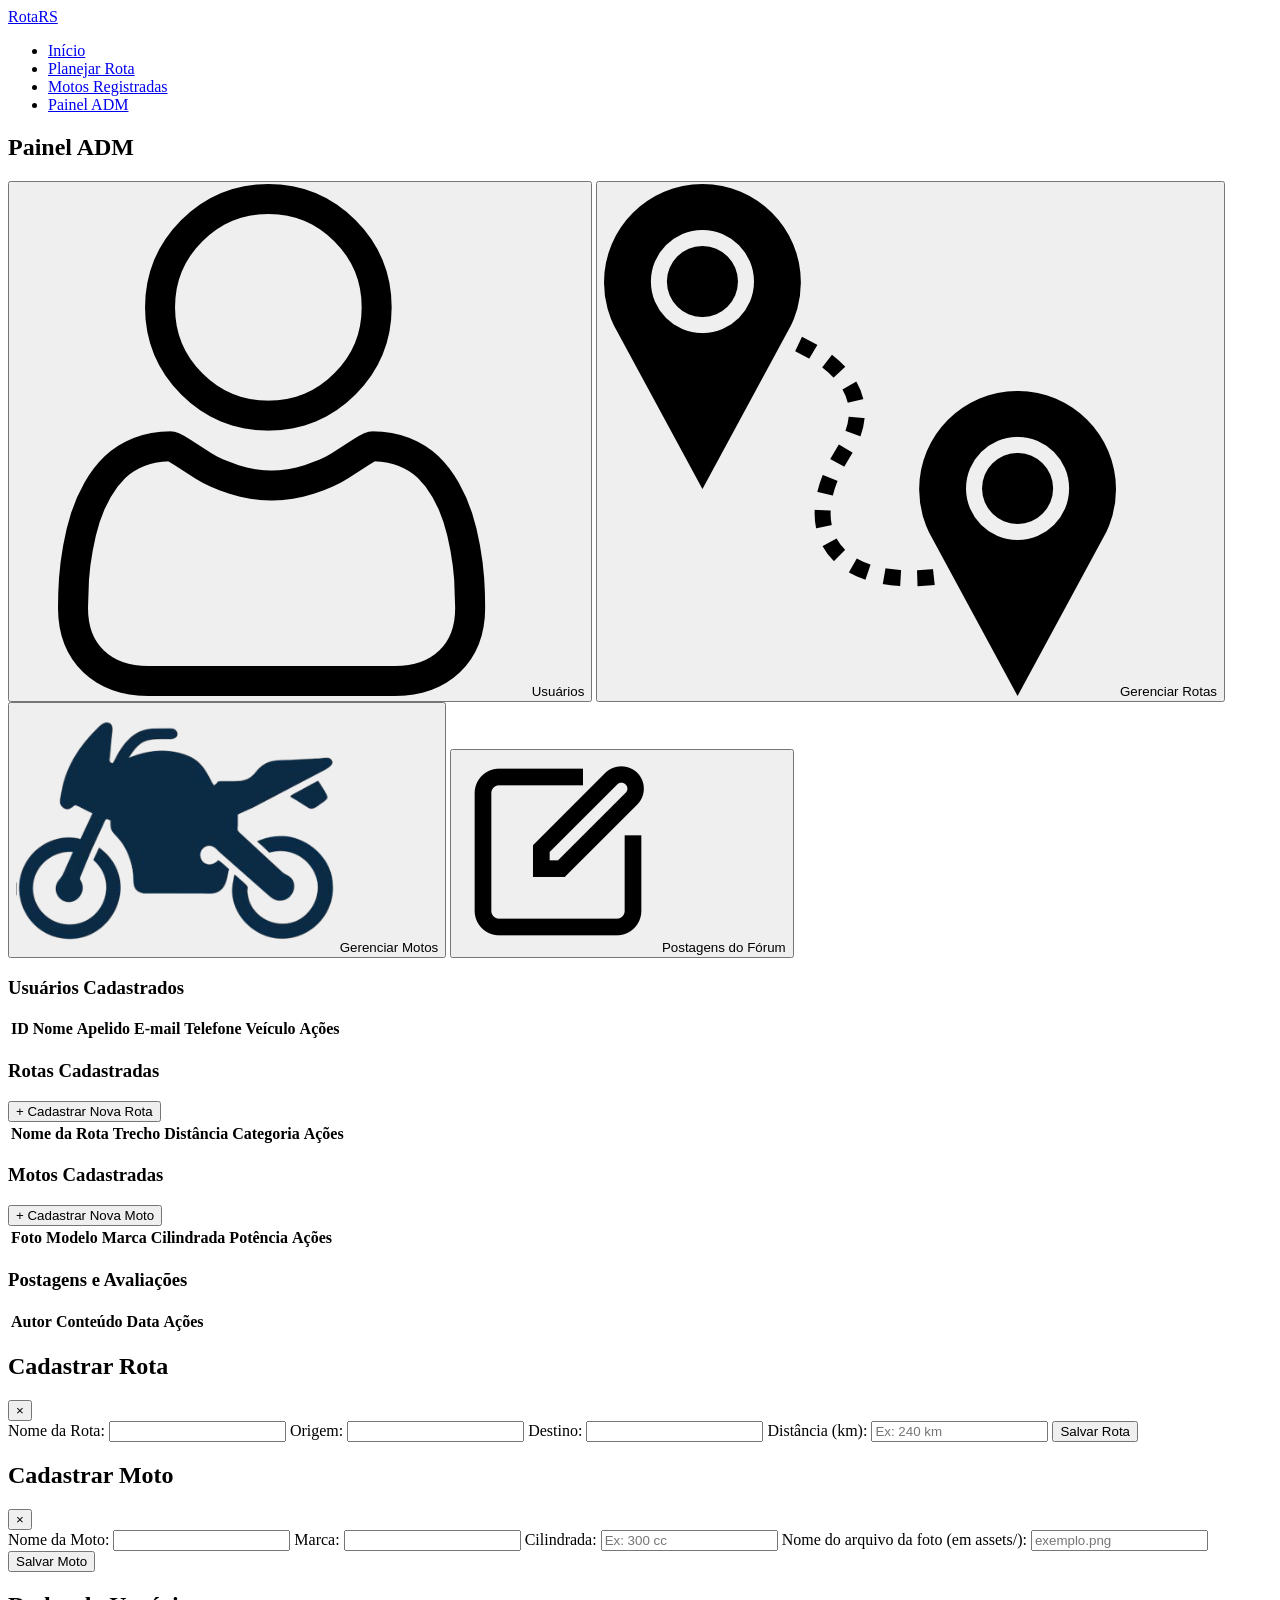
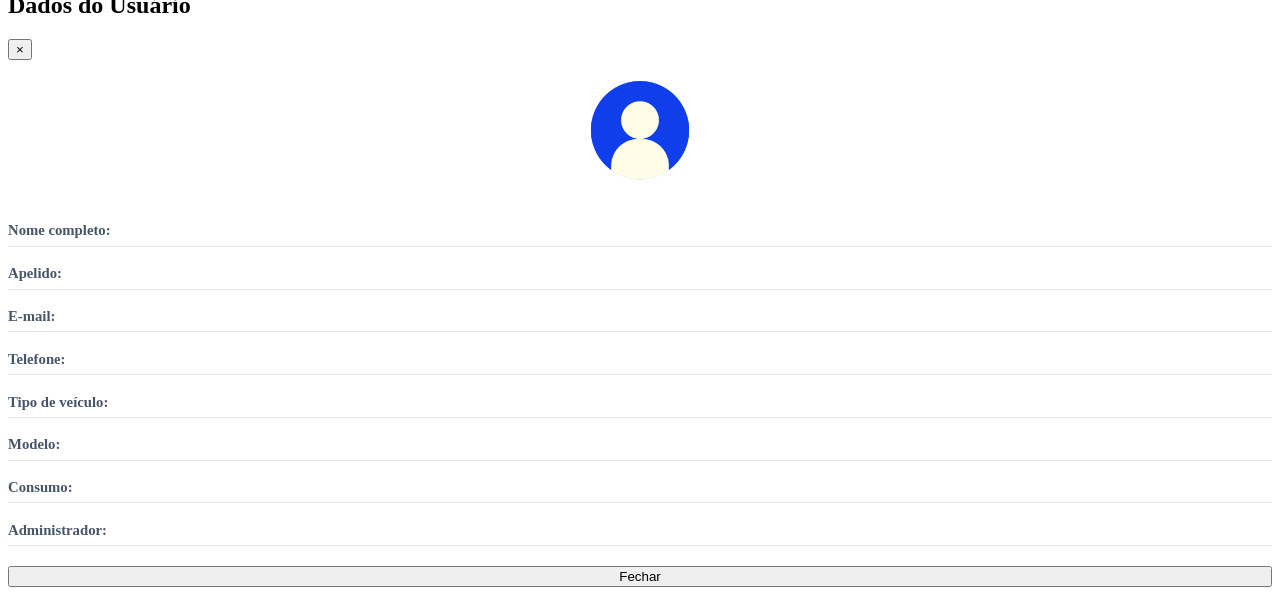
==== admin.html @ 50bcf5f7 "feat: versão final completa da plataforma RotaRS" ====
﻿<!DOCTYPE html>
<html lang="pt-BR">
<head>
  <meta charset="UTF-8">
  <meta name="viewport" content="width=device-width, initial-scale=1.0">
  <title>Painel Administrativo - RotaRS</title>
    <!-- Fonte Google (Poppins & Inter) -->
  <link rel="preconnect" href="https://fonts.googleapis.com">
  <link rel="preconnect" href="https://fonts.gstatic.com" crossorigin>
  <link href="https://fonts.googleapis.com/css2?family=Inter:wght@400;500;600&family=Poppins:wght@600;700&display=swap" rel="stylesheet">
  <link rel="stylesheet" href="css/style.css">
</head>
<body class="bg-dark">

  <!-- Header Padronizado -->
  <header class="main-header">
    <div class="header-container">
      <a href="index.html" class="logo">
        <span class="logo-bold">Rota</span><span class="logo-accent">RS</span>
      </a>
      <nav class="nav-menu">
        <ul>
          <li><a href="index.html">Início</a></li>
          <li><a href="planejamento.html">Planejar Rota</a></li>
          <li><a href="motos.html">Motos Registradas</a></li>
          <li><a href="admin.html" class="active">Painel ADM</a></li>
        </ul>
      </nav>
      <div id="user-nav-container"></div>
    </div>
  </header>

  <!-- Conteúdo do Painel -->
  <main class="admin-container">
    <aside class="admin-sidebar">
      <h2>Painel ADM</h2>
      <nav class="admin-menu">
        <button class="admin-tab active" data-tab="usuarios"><img src="assets/usaricon.png" class="ui-icon" alt="" aria-hidden="true"> Usuários</button>
        <button class="admin-tab" data-tab="rotas"><img src="assets/rotaicon.png" class="ui-icon" alt="" aria-hidden="true"> Gerenciar Rotas</button>
        <button class="admin-tab" data-tab="motos"><img src="assets/motoicon.png" class="ui-icon" alt="" aria-hidden="true"> Gerenciar Motos</button>
        <button class="admin-tab" data-tab="postagens"><img src="assets/posticon.png" class="ui-icon" alt="" aria-hidden="true"> Postagens do Fórum</button>
      </nav>
    </aside>

    <section class="admin-content">
      
      <!-- ABA 1: USUÁRIOS -->
      <div id="tab-usuarios" class="tab-content active">
        <div class="tab-header">
          <h3>Usuários Cadastrados</h3>
        </div>
        <table class="admin-table">
          <thead>
            <tr>
              <th>ID</th>
              <th>Nome</th>
              <th>Apelido</th>
              <th>E-mail</th>
              <th>Telefone</th>
              <th>Veículo</th>
              <th>Ações</th>
            </tr>
          </thead>
          <tbody id="list-usuarios"></tbody>
        </table>
      </div>

      <!-- ABA 2: ROTAS -->
      <div id="tab-rotas" class="tab-content">
        <div class="tab-header">
          <h3>Rotas Cadastradas</h3>
          <button class="btn-primary" onclick="abrirModalRota()">+ Cadastrar Nova Rota</button>
        </div>
        <table class="admin-table">
          <thead>
            <tr>
              <th>Nome da Rota</th>
              <th>Trecho</th>
              <th>Distância</th>
              <th>Categoria</th>
              <th>Ações</th>
            </tr>
          </thead>
          <tbody id="list-rotas"></tbody>
        </table>
      </div>

      <!-- ABA 3: MOTOS -->
      <div id="tab-motos" class="tab-content">
        <div class="tab-header">
          <h3>Motos Cadastradas</h3>
          <button class="btn-primary" onclick="abrirModalMoto()">+ Cadastrar Nova Moto</button>
        </div>
        <table class="admin-table">
          <thead>
            <tr>
              <th>Foto</th>
              <th>Modelo</th>
              <th>Marca</th>
              <th>Cilindrada</th>
              <th>Potência</th>
              <th>Ações</th>
            </tr>
          </thead>
          <tbody id="list-motos"></tbody>
        </table>
      </div>

      <!-- ABA 4: POSTAGENS DE USUÁRIOS -->
      <div id="tab-postagens" class="tab-content">
        <div class="tab-header">
          <h3>Postagens e Avaliações</h3>
        </div>
        <table class="admin-table">
          <thead>
            <tr>
              <th>Autor</th>
              <th>Conteúdo</th>
              <th>Data</th>
              <th>Ações</th>
            </tr>
          </thead>
          <tbody id="list-postagens"></tbody>
        </table>
      </div>

    </section>
  </main>

  <!-- MODAL: FORMULÁRIO DE ROTA (CRIAR / EDITAR) -->
  <div id="modal-rota" class="modal-backdrop hidden">
    <div class="modal-dialog">
      <div class="modal-header">
        <h2 id="modal-rota-titulo">Cadastrar Rota</h2>
        <button class="close-btn" onclick="fecharModais()">×</button>
      </div>
      <form id="form-rota" class="admin-form">
        <input type="hidden" id="rota-id">
        <label for="rota-nome">Nome da Rota:</label>
        <input type="text" id="rota-nome" required>

        <label for="rota-origem">Origem:</label>
        <input type="text" id="rota-origem" required>

        <label for="rota-destino">Destino:</label>
        <input type="text" id="rota-destino" required>

        <label for="rota-distancia">Distância (km):</label>
        <input type="text" id="rota-distancia" placeholder="Ex: 240 km" required>

        <button type="submit" class="btn-primary">Salvar Rota</button>
      </form>
    </div>
  </div>

  <!-- MODAL: FORMULÁRIO DE MOTO -->
  <div id="modal-moto" class="modal-backdrop hidden">
    <div class="modal-dialog">
      <div class="modal-header">
        <h2>Cadastrar Moto</h2>
        <button class="close-btn" onclick="fecharModais()">×</button>
      </div>
      <form id="form-moto" class="admin-form">
        <label for="moto-nome">Nome da Moto:</label>
        <input type="text" id="moto-nome" required>

        <label for="moto-marca">Marca:</label>
        <input type="text" id="moto-marca" required>

        <label for="moto-cilindrada">Cilindrada:</label>
        <input type="text" id="moto-cilindrada" placeholder="Ex: 300 cc" required>

        <label for="moto-imagem">Nome do arquivo da foto (em assets/):</label>
        <input type="text" id="moto-imagem" placeholder="exemplo.png" required>

        <button type="submit" class="btn-primary">Salvar Moto</button>
      </form>
    </div>
  </div>

  <!-- MODAL: DETALHES DO USUÁRIO -->
  <div id="modal-usuario-detalhe" class="modal-backdrop hidden">
    <div class="modal-dialog">
      <div class="modal-header">
        <h2>Dados do Usuário</h2>
        <button class="close-btn" onclick="fecharModais()">×</button>
      </div>
      <div class="admin-form" style="display:grid; gap: 0.75rem;">
        <div style="text-align:center;">
          <img id="detalhe-foto" src="assets/login-icon.png" alt="Foto do veículo"
            style="max-height: 140px; border-radius: 8px; object-fit: cover; margin: 0 auto;">
        </div>
        <div class="detalhe-linha"><span class="detalhe-label">Nome completo:</span> <span id="detalhe-nome"></span></div>
        <div class="detalhe-linha"><span class="detalhe-label">Apelido:</span> <span id="detalhe-nickname"></span></div>
        <div class="detalhe-linha"><span class="detalhe-label">E-mail:</span> <span id="detalhe-email"></span></div>
        <div class="detalhe-linha"><span class="detalhe-label">Telefone:</span> <span id="detalhe-telefone"></span></div>
        <div class="detalhe-linha"><span class="detalhe-label">Tipo de veículo:</span> <span id="detalhe-veiculo"></span></div>
        <div class="detalhe-linha"><span class="detalhe-label">Modelo:</span> <span id="detalhe-modelo"></span></div>
        <div class="detalhe-linha"><span class="detalhe-label">Consumo:</span> <span id="detalhe-consumo"></span></div>
        <div class="detalhe-linha"><span class="detalhe-label">Administrador:</span> <span id="detalhe-admin"></span></div>
        <button class="btn-primary" onclick="fecharModais()" style="margin-top:0.5rem;">Fechar</button>
      </div>
    </div>
  </div>

  <style>
    .btn-info {
      background: #3b82f6;
      color: #fff;
      border: none;
      padding: 0.3rem 0.75rem;
      border-radius: 6px;
      cursor: pointer;
      font-size: 0.82rem;
      margin-right: 4px;
    }
    .btn-info:hover { background: #2563eb; }
    .detalhe-linha {
      display: flex;
      gap: 0.5rem;
      padding: 0.4rem 0;
      border-bottom: 1px solid #e2e8f0;
      font-size: 0.92rem;
    }
    .detalhe-label {
      font-weight: 600;
      color: #475569;
      min-width: 140px;
    }
  </style>

  <script src="js/auth-nav.js"></script>
  <script src="js/rotas-data.js"></script>
  <script src="js/motos-data.js"></script>
  <script src="js/admin.js"></script>
</body>
</html>
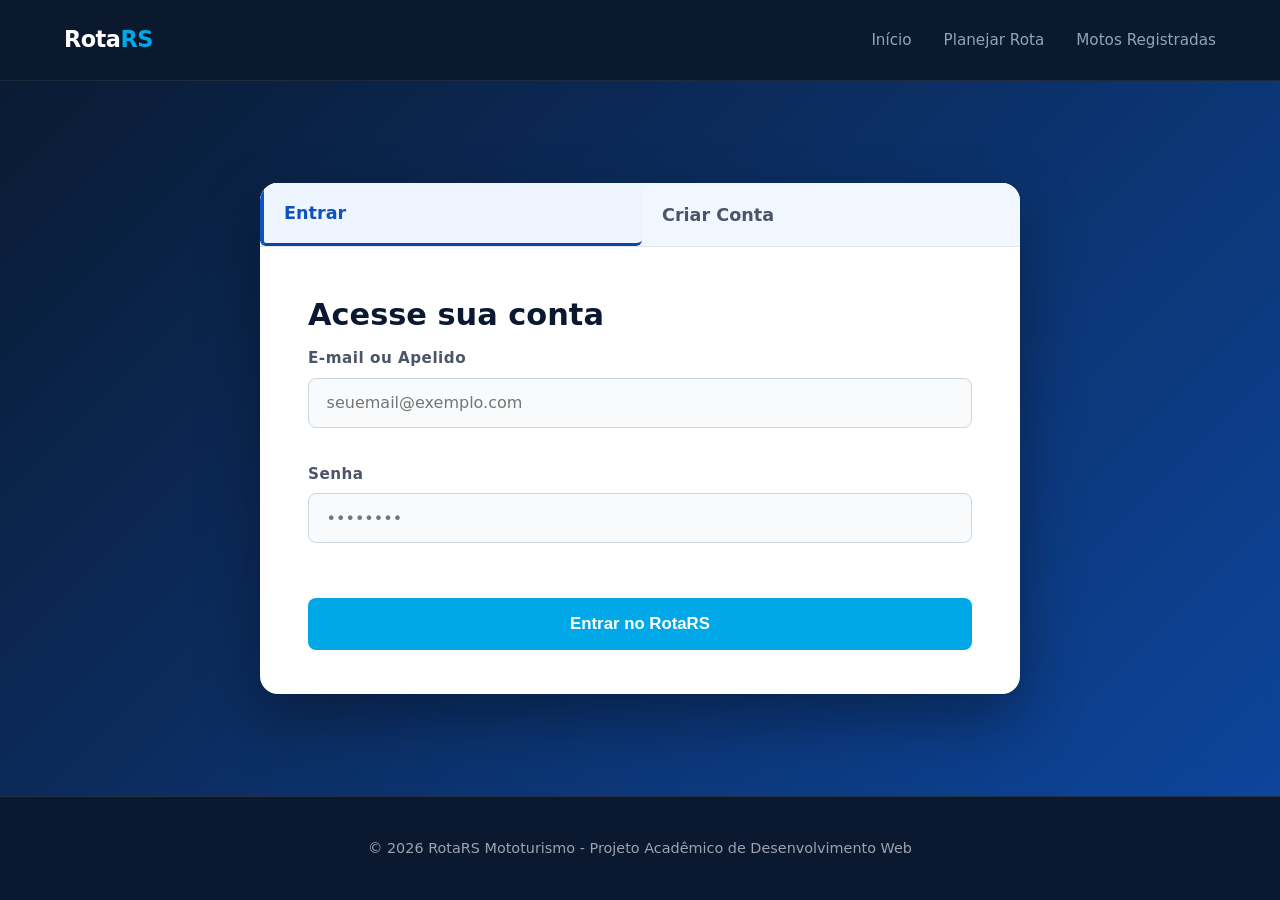
==== commit 5e3cb712: "feat: atualizacoes de layout, responsividade mobile e melhorias gerais # Conflicts: #	README.md #	js" ====
--- a/admin.html
+++ b/admin.html
@@ -1,4 +1,4 @@
-﻿<!DOCTYPE html>
+<!DOCTYPE html>
 <html lang="pt-BR">
 <head>
   <meta charset="UTF-8">
@@ -233,5 +233,6 @@
   <script src="js/rotas-data.js"></script>
   <script src="js/motos-data.js"></script>
   <script src="js/admin.js"></script>
+  <script src="js/mobile-nav.js"></script>
 </body>
 </html>
--- a/css/style.css
+++ b/css/style.css
@@ -0,0 +1,3174 @@
+﻿/* ==========================================================================
+   1. VARIÁVEIS DE DESIGN & PALETA AZUL (Conformidade WCAG AA)
+   ========================================================================== */
+:root {
+  --primary-blue: #0d47a1;       /* Azul escuro vibrante para botões e links */
+  --primary-hover: #082d6c;      /* Hover do azul */
+  --dark-navy: #0a192f;          /* Fundo do Hero e Header */
+  --light-blue-bg: #f0f7ff;      /* Fundo suave para seções alternadas */
+  --accent-cyan: #00bcd4;        /* Detalhes de destaque */
+  --text-main: #1f2937;          /* Cor de texto principal (alto contraste) */
+  --text-muted: #4b5563;         /* Texto secundário */
+  --white: #ffffff;
+  --border-color: #e5e7eb;
+  
+  --font-main: 'Inter', system-ui, -apple-system, sans-serif;
+  --font-heading: 'Poppins', system-ui, -apple-system, sans-serif;
+  --radius-sm: 8px;
+  --radius-lg: 16px;
+  --shadow: 0 4px 12px rgba(0, 0, 0, 0.08);
+  --shadow-hover: 0 8px 24px rgba(13, 71, 161, 0.15);
+}
+
+/* ==========================================================================
+   2. RESET & ESTILOS BASE
+   ========================================================================== */
+* {
+  margin: 0;
+  padding: 0;
+  box-sizing: border-box;
+}
+
+body {
+  font-family: var(--font-main);
+  color: var(--text-main);
+  background-color: var(--white);
+  line-height: 1.6;
+}
+
+/* Acessibilidade para Leitores de Tela */
+.sr-only {
+  position: absolute;
+  width: 1px;
+  height: 1px;
+  padding: 0;
+  margin: -1px;
+  overflow: hidden;
+  clip: rect(0, 0, 0, 0);
+  border: 0;
+}
+
+.container {
+  width: 100%;
+  max-width: 1200px;
+  margin: 0 auto;
+  padding: 0 1.5rem;
+}
+
+/* ==========================================================================
+   3. CABEÇALHO (HEADER)
+   ========================================================================== */
+.main-header {
+  background-color: #0b192e; /* Azul escuro profundo padronizado */
+  border-bottom: 1px solid rgba(255, 255, 255, 0.08);
+  position: sticky;
+  top: 0;
+  z-index: 1000;
+  width: 100%;
+}
+
+.header-container {
+  max-width: 1200px;
+  margin: 0 auto;
+  padding: 0.85rem 1.5rem;
+  display: flex;
+  align-items: center;
+  justify-content: space-between;
+}
+
+.logo {
+  font-size: 1.4rem;
+  font-weight: 800;
+  text-decoration: none;
+  letter-spacing: -0.5px;
+}
+
+.logo-bold {
+  color: #ffffff;
+}
+
+.logo-accent {
+  color: #00a8e8; /* Ciano do RotaRS */
+}
+
+.nav-menu ul {
+  display: flex;
+  align-items: center;
+  list-style: none;
+  gap: 2rem;
+  margin: 0;
+  padding: 0;
+}
+
+.nav-menu a {
+  color: #94a3b8;
+  text-decoration: none;
+  font-size: 0.95rem;
+  font-weight: 500;
+  padding-bottom: 0.4rem;
+  position: relative;
+  transition: color 0.2s ease;
+}
+
+.nav-menu a:hover {
+  color: #ffffff;
+}
+
+/* Marcação da página atual com a barra ciano embaixo */
+.nav-menu a.active {
+  color: #ffffff;
+  font-weight: 600;
+}
+
+.nav-menu a.active::after {
+  content: "";
+  position: absolute;
+  bottom: -2px;
+  left: 0;
+  width: 100%;
+  height: 2px;
+  background-color: #00a8e8;
+  border-radius: 2px;
+}
+
+/* ==========================================================================
+   4. SEÇÃO HERO & ONDA (DIVIDER)
+   ========================================================================== */
+.hero {
+  position: relative;
+  background: linear-gradient(135deg, #0a192f 0%, #0d47a1 100%);
+  color: var(--white);
+  padding-top: 160px;
+  padding-bottom: 120px;
+  text-align: center;
+}
+
+.hero-content {
+  max-width: 800px;
+}
+
+.hero h1 {
+  font-family: var(--font-heading);
+  font-size: 2.8rem;
+  font-weight: 700;
+  margin-bottom: 1rem;
+  line-height: 1.2;
+}
+
+.hero-subtitle {
+  font-size: 1.2rem;
+  color: #e0e7ff;
+  margin-bottom: 2.5rem;
+}
+
+/* Form de busca rápida no topo */
+/* Container da busca e autocomplete */
+.search-box-wrapper {
+  position: relative;
+  width: 100%;
+  max-width: 600px;
+  margin: 0 auto;
+}
+
+.search-input-group {
+  display: flex;
+  gap: 8px;
+}
+
+.search-input-group input {
+  flex: 1;
+  padding: 0.75rem 1rem;
+  border: 1px solid #cbd5e0;
+  border-radius: 8px;
+  font-size: 0.95rem;
+  outline: none;
+}
+
+.search-input-group input:focus {
+  border-color: #0d52bf;
+  box-shadow: 0 0 0 3px rgba(13, 82, 191, 0.15);
+}
+
+/* Dropdown Autocomplete */
+.autocomplete-dropdown {
+  position: absolute;
+  top: calc(100% + 4px);
+  left: 0;
+  right: 0;
+  background: #ffffff;
+  border: 1px solid #e2e8f0;
+  border-radius: 8px;
+  box-shadow: 0 10px 20px rgba(0, 0, 0, 0.1);
+  max-height: 280px;
+  overflow-y: auto;
+  z-index: 1000;
+}
+
+/* Item da lista */
+.autocomplete-item {
+  position: relative;
+  overflow: hidden;
+  padding: 10px 14px;
+  cursor: pointer;
+  border-bottom: 1px solid #f0f4f8;
+  display: flex;
+  justify-content: space-between;
+  align-items: center;
+  transition: background-color 0.15s ease;
+}
+
+.autocomplete-item:last-child {
+  border-bottom: none;
+}
+
+.autocomplete-item:hover {
+  background-color: #f0f7ff;
+}
+
+.autocomplete-info {
+  position: relative;
+  z-index: 1;
+  display: flex;
+  flex-direction: column;
+  text-align: left;
+}
+
+.autocomplete-title {
+  font-size: 0.92rem;
+  font-weight: 600;
+  color: #1a252f;
+}
+
+.autocomplete-trecho {
+  font-size: 0.8rem;
+  color: #718096;
+  margin-top: 2px;
+}
+
+.autocomplete-badge {
+  position: relative;
+  z-index: 1;
+  font-size: 0.72rem;
+  background: #eef5ff;
+  color: #0d52bf;
+  padding: 3px 8px;
+  border-radius: 12px;
+  font-weight: 600;
+  white-space: nowrap;
+}
+
+.autocomplete-no-results {
+  padding: 12px;
+  font-size: 0.88rem;
+  color: #a0aec0;
+  text-align: center;
+}
+
+/* O divisor em formato de onda SVG */
+.wave-divider {
+  position: absolute;
+  bottom: 0;
+  left: 0;
+  width: 100%;
+  overflow: hidden;
+  line-height: 0;
+}
+
+.wave-divider svg {
+  position: relative;
+  display: block;
+  width: calc(100% + 1.3px);
+  height: 80px;
+}
+
+/* ==========================================================================
+   5. SEÇÕES & CARDS
+   ========================================================================== */
+.section {
+  padding: 5rem 0;
+}
+
+.bg-light {
+  background-color: var(--light-blue-bg);
+}
+
+.section-header {
+  text-align: center;
+  max-width: 600px;
+  margin: 0 auto 3.5rem auto;
+}
+
+.section-header h2 {
+  font-family: var(--font-heading);
+  font-size: 2rem;
+  color: var(--dark-navy);
+  margin-bottom: 0.5rem;
+}
+
+.section-header p {
+  color: var(--text-muted);
+}
+
+/* Grids */
+.grid {
+  display: grid;
+  gap: 2rem;
+}
+
+.grid-3 { grid-template-columns: repeat(auto-fit, minmax(280px, 1fr)); }
+.grid-4 { grid-template-columns: repeat(auto-fit, minmax(240px, 1fr)); }
+
+/* Cards */
+.card {
+  background: var(--white);
+  border-radius: var(--radius-lg);
+  border: 1px solid var(--border-color);
+  box-shadow: var(--shadow);
+  transition: transform 0.3s ease, box-shadow 0.3s ease;
+  overflow: hidden;
+}
+
+.card:hover {
+  transform: translateY(-5px);
+  box-shadow: var(--shadow-hover);
+}
+
+.feature-card {
+  padding: 2rem;
+  text-align: center;
+}
+
+.card-icon {
+  font-size: 2.8rem;
+  margin-bottom: 1rem;
+}
+
+.feature-card h3 {
+  font-family: var(--font-heading);
+  font-size: 1.25rem;
+  color: var(--dark-navy);
+  margin-bottom: 0.75rem;
+}
+
+.feature-card p {
+  color: var(--text-muted);
+  font-size: 0.95rem;
+}
+
+/* Card de Destinos com gradiente simulando foto */
+.card-media {
+  height: 140px;
+  background-size: cover;
+  background-position: center;
+}
+
+.media-gramado { background: linear-gradient(135deg, #1e3a8a, #3b82f6); }
+.media-bento   { background: linear-gradient(135deg, #065f46, #10b981); }
+.media-canions { background: linear-gradient(135deg, #9a3412, #f97316); }
+.media-missoes { background: linear-gradient(135deg, #854d0e, #eab308); }
+
+.card-body {
+  padding: 1.5rem;
+}
+
+.card-body h3 {
+  font-family: var(--font-heading);
+  font-size: 1.15rem;
+  color: var(--dark-navy);
+}
+
+.card-body p {
+  font-size: 0.9rem;
+  color: var(--text-muted);
+  margin: 0.5rem 0 1.2rem 0;
+}
+
+.card-link {
+  color: var(--primary-blue);
+  font-weight: 600;
+  text-decoration: none;
+  font-size: 0.95rem;
+}
+
+.card-link:hover {
+  text-decoration: underline;
+}
+
+/* ==========================================================================
+   6. RODAPÉ (FOOTER) & RESPONSIVIDADE
+   ========================================================================== */
+.footer {
+  background-color: var(--dark-navy);
+  color: #9ca3af;
+  padding: 2.5rem 0;
+  font-size: 0.9rem;
+  border-top: 1px solid rgba(255, 255, 255, 0.1);
+}
+
+.footer-content {
+  display: flex;
+  flex-direction: column;
+  align-items: center;
+  gap: 1rem;
+  text-align: center;
+}
+
+.footer a {
+  color: var(--white);
+  text-decoration: none;
+  margin: 0 0.5rem;
+}
+
+.footer a:hover {
+  color: var(--accent-cyan);
+}
+
+/* Adaptações para Celular (Mobile First / Responsive) */
+@media (max-width: 768px) {
+  .hero h1 { font-size: 2rem; }
+  .hero-subtitle { font-size: 1rem; }
+  
+  .quick-search {
+    flex-direction: column;
+    padding: 12px;
+  }
+
+  .header-container {
+    flex-direction: column;
+    justify-content: center;
+    gap: 0.5rem;
+    height: auto;
+    padding: 1rem;
+  }
+  
+  .hero { padding-top: 180px; }
+}
+
+/* ==========================================================================
+   7. PÁGINA DE LOGIN, CADASTRO E PERFIL
+   ========================================================================== */
+.main-auth {
+  padding-top: 120px;
+  padding-bottom: 60px;
+  display: flex;
+  justify-content: center;
+}
+
+.auth-wrapper {
+  background: var(--white);
+  border-radius: var(--radius-lg);
+  box-shadow: var(--shadow-hover);
+  border: 1px solid var(--border-color);
+  width: 100%;
+  max-width: 550px;
+  overflow: hidden;
+}
+
+.auth-tabs {
+  display: flex;
+  background: var(--light-blue-bg);
+  border-bottom: 1px solid var(--border-color);
+}
+
+.tab-btn {
+  flex: 1;
+  padding: 1rem;
+  border: none;
+  background: transparent;
+  font-family: var(--font-heading);
+  font-weight: 600;
+  font-size: 1rem;
+  color: var(--text-muted);
+  cursor: pointer;
+  transition: all 0.2s ease;
+}
+
+.tab-btn.active {
+  background: var(--white);
+  color: var(--primary-blue);
+  border-bottom: 3px solid var(--primary-blue);
+}
+
+.auth-panel {
+  padding: 2rem;
+}
+
+.auth-panel.hidden {
+  display: none;
+}
+
+.auth-panel h2 {
+  font-family: var(--font-heading);
+  color: var(--dark-navy);
+  margin-bottom: 0.5rem;
+}
+
+.form-subtitle {
+  color: var(--text-muted);
+  font-size: 0.9rem;
+  margin-bottom: 1.5rem;
+}
+
+.form-group {
+  margin-bottom: 1.25rem;
+  display: flex;
+  flex-direction: column;
+}
+
+.form-group label {
+  font-weight: 600;
+  font-size: 0.9rem;
+  margin-bottom: 0.4rem;
+  color: var(--text-main);
+}
+
+.form-group input,
+.form-group select {
+  padding: 0.75rem 1rem;
+  border: 1.5px solid var(--border-color);
+  border-radius: var(--radius-sm);
+  font-size: 0.95rem;
+  font-family: var(--font-main);
+  outline: none;
+  transition: border-color 0.2s;
+}
+
+.form-group input:focus,
+.form-group select:focus {
+  border-color: var(--primary-blue);
+}
+
+/* Mensagens de Erro da Validação */
+.form-group input.invalid,
+.form-group select.invalid {
+  border-color: #dc2626;
+  background-color: #fef2f2;
+}
+
+.error-msg {
+  color: #dc2626;
+  font-size: 0.8rem;
+  margin-top: 0.3rem;
+  min-height: 1.1rem;
+}
+
+.btn-block {
+  width: 100%;
+  margin-top: 1rem;
+}
+
+.btn-secondary {
+  background-color: #e5e7eb;
+  color: var(--text-main);
+}
+
+.btn-secondary:hover {
+  background-color: #d1d5db;
+}
+
+/* Foto Preview e Perfil */
+.photo-preview {
+  margin-top: 0.8rem;
+  width: 100%;
+  max-height: 180px;
+  overflow: hidden;
+  border-radius: var(--radius-sm);
+  border: 1px dashed var(--primary-blue);
+}
+
+.photo-preview img {
+  width: 100%;
+  height: 100%;
+  object-fit: cover;
+}
+
+.profile-header {
+  display: flex;
+  gap: 1.5rem;
+  align-items: center;
+}
+
+.profile-avatar-container {
+  width: 90px;
+  height: 90px;
+  border-radius: 50%;
+  overflow: hidden;
+  border: 3px solid var(--primary-blue);
+  flex-shrink: 0;
+  display: flex;
+  align-items: center;
+  justify-content: center;
+  background-color: #eef4fb; /* fundo suave para ícones com transparência */
+}
+
+.profile-avatar-container img {
+  width: 100%;
+  height: 100%;
+  object-fit: contain; /* contém a imagem inteira sem cortar */
+  padding: 6px;        /* espaçamento interno para o ícone não tocar a borda */
+  box-sizing: border-box;
+}
+
+/* Quando for foto real do veículo (não ícone padrão) */
+.profile-avatar-container img[data-type="photo"] {
+  object-fit: cover;
+  padding: 0;
+}
+
+.badge {
+  display: inline-block;
+  background: var(--light-blue-bg);
+  color: var(--primary-blue);
+  padding: 0.2rem 0.6rem;
+  border-radius: 20px;
+  font-size: 0.8rem;
+  font-weight: 600;
+  margin-top: 0.4rem;
+}
+
+.divider {
+  margin: 1.5rem 0;
+  border: 0;
+  border-top: 1px solid var(--border-color);
+}
+
+.history-list {
+  list-style: none;
+  margin-bottom: 1.5rem;
+}
+
+.history-item {
+  display: flex;
+  justify-content: space-between;
+  align-items: center;
+  padding: 0.8rem;
+  border: 1px solid var(--border-color);
+  border-radius: var(--radius-sm);
+  margin-bottom: 0.5rem;
+}
+
+.btn-danger-sm {
+  background: #fee2e2;
+  color: #991b1b;
+  border: none;
+  padding: 0.4rem 0.8rem;
+  border-radius: 4px;
+  cursor: pointer;
+  font-size: 0.8rem;
+}
+
+.btn-danger-sm:hover {
+  background: #fca5a5;
+}
+/* ==========================================================================
+   ESTILO DE CADASTRO COMPACTO (ESTILO FACEBOOK SIGN UP)
+   ========================================================================== */
+.auth-panel {
+  padding: 1.5rem;
+}
+
+.panel-header-compact h2 {
+  font-size: 1.5rem;
+  color: var(--dark-navy);
+  margin-bottom: 0.2rem;
+}
+
+.panel-header-compact .form-subtitle {
+  font-size: 0.85rem;
+  color: var(--text-muted);
+  margin-bottom: 1.2rem;
+}
+
+/* Layout em Duas Colunas Compactas */
+.form-row {
+  display: flex;
+  gap: 0.6rem;
+  margin-bottom: 0.6rem;
+}
+
+.form-row .form-group {
+  flex: 1;
+  margin-bottom: 0;
+}
+
+/* Inputs Compactos com Cores Suaves */
+.form-group input,
+.form-group select {
+  width: 100%;
+  padding: 0.55rem 0.75rem;
+  border: 1px solid #ccd0d5;
+  background-color: #f5f6f8;
+  border-radius: 6px;
+  font-size: 0.88rem;
+  font-family: var(--font-main);
+  outline: none;
+  transition: border-color 0.2s, background-color 0.2s;
+}
+
+.form-group input:focus,
+.form-group select:focus {
+  border-color: var(--primary-blue);
+  background-color: var(--white);
+}
+
+/* Tratamento das Mensagens de Erro para não quebrar a altura */
+.error-msg {
+  color: #dc2626;
+  font-size: 0.72rem;
+  display: block;
+  min-height: 0.9rem;
+  margin-top: 0.15rem;
+}
+
+.form-group input.invalid,
+.form-group select.invalid {
+  border-color: #dc2626;
+  background-color: #fef2f2;
+}
+
+/* Campo de Upload de Foto Estilizado */
+.compact-file-group {
+  margin-top: 0.4rem;
+  margin-bottom: 1rem;
+}
+
+.file-custom-label {
+  display: inline-block;
+  font-size: 0.82rem;
+  color: var(--primary-blue);
+  background: var(--light-blue-bg);
+  padding: 0.4rem 0.8rem;
+  border-radius: 6px;
+  cursor: pointer;
+  border: 1px dashed var(--primary-blue);
+  width: 100%;
+  text-align: center;
+  font-weight: 500;
+}
+
+.file-custom-input {
+  display: none;
+}
+
+/* Botão Verde de Cadastrar de Destaque */
+.btn-register-submit {
+  width: 100%;
+  background-color: #00a884;
+  color: var(--white);
+  font-weight: 700;
+  font-size: 1rem;
+  padding: 0.65rem;
+  border: none;
+  border-radius: 6px;
+  cursor: pointer;
+  transition: background-color 0.2s;
+}
+
+.btn-register-submit:hover {
+  background-color: #008f70;
+}
+
+.hidden {
+  display: none !important;
+}
+
+/* Responsividade para Celulares */
+@media (max-width: 520px) {
+  .form-row {
+    flex-direction: column;
+    gap: 0.6rem;
+  }
+}
+
+/* ==========================================================================
+   8. MENU DE USUÁRIO DINÂMICO (DROPDOWN DA NAV)
+   ========================================================================== */
+.user-nav-container {
+  display: flex;
+  align-items: center;
+}
+
+/* Botões para Usuário Não Logado */
+.auth-btns {
+  display: flex;
+  gap: 0.75rem;
+  align-items: center;
+}
+
+.btn-outline-sm {
+  color: var(--white);
+  border: 1px solid rgba(255, 255, 255, 0.4);
+  padding: 0.4rem 0.9rem;
+  border-radius: var(--radius-sm);
+  text-decoration: none;
+  font-size: 0.88rem;
+  font-weight: 500;
+  transition: all 0.2s;
+}
+
+.btn-outline-sm:hover {
+  background: rgba(255, 255, 255, 0.1);
+  border-color: var(--white);
+}
+
+.btn-primary-sm {
+  background-color: var(--primary-blue);
+  color: var(--white);
+  padding: 0.45rem 1rem;
+  border-radius: var(--radius-sm);
+  text-decoration: none;
+  font-size: 0.88rem;
+  font-weight: 600;
+  transition: background 0.2s;
+}
+
+.btn-primary-sm:hover {
+  background-color: var(--primary-hover);
+}
+
+/* Botão do Usuário Logado */
+.user-menu-wrapper {
+  position: relative;
+}
+
+.user-btn {
+  display: flex;
+  align-items: center;
+  gap: 0.6rem;
+  background: rgba(255, 255, 255, 0.1);
+  border: 1px solid rgba(255, 255, 255, 0.2);
+  padding: 0.35rem 0.75rem;
+  border-radius: 30px;
+  color: var(--white);
+  cursor: pointer;
+  font-family: var(--font-main);
+  font-size: 0.9rem;
+  font-weight: 500;
+  transition: background 0.2s;
+}
+
+.user-btn:hover {
+  background: rgba(255, 255, 255, 0.2);
+}
+
+.user-avatar-icon {
+  width: 32px;
+  height: 32px;
+  border-radius: 50%;
+  object-fit: cover;
+  background: var(--primary-blue);
+  display: flex;
+  align-items: center;
+  justify-content: center;
+  font-size: 0.9rem;
+  font-weight: bold;
+}
+
+.arrow-icon {
+  font-size: 0.7rem;
+  opacity: 0.7;
+}
+
+/* Menu Dropdown Suspenso */
+.user-dropdown {
+  position: absolute;
+  top: calc(100% + 10px);
+  right: 0;
+  width: 200px;
+  background: var(--white);
+  border-radius: var(--radius-sm);
+  box-shadow: 0 10px 25px rgba(0, 0, 0, 0.2);
+  border: 1px solid var(--border-color);
+  padding: 0.5rem 0;
+  z-index: 100;
+  display: none; /* Oculto por padrão */
+  flex-direction: column;
+}
+
+.user-dropdown.show {
+  display: flex; /* Exibe ao clicar */
+}
+
+.dropdown-item {
+  display: flex;
+  align-items: center;
+  gap: 0.6rem;
+  padding: 0.6rem 1.2rem;
+  color: var(--text-main);
+  text-decoration: none;
+  font-size: 0.9rem;
+  font-weight: 500;
+  background: none;
+  border: none;
+  width: 100%;
+  text-align: left;
+  cursor: pointer;
+  transition: background 0.15s;
+}
+
+.dropdown-item:hover {
+  background-color: var(--light-blue-bg);
+  color: var(--primary-blue);
+}
+
+.dropdown-divider {
+  border: 0;
+  border-top: 1px solid var(--border-color);
+  margin: 0.4rem 0;
+}
+
+.logout-item {
+  color: #dc2626;
+}
+
+.logout-item:hover {
+  background-color: #fef2f2;
+  color: #b91c1c;
+}
+
+/* ==========================================================================
+   PÁGINA DE PERFIL & DESTAQUE DE FOTOS
+   ========================================================================== */
+.profile-container {
+  padding-top: 2rem;
+  padding-bottom: 3rem;
+}
+
+.profile-grid {
+  display: grid;
+  grid-template-columns: 320px 1fr;
+  gap: 1.5rem;
+}
+
+.profile-card {
+  background-color: var(--white);
+  border-radius: 12px;
+  border: 1px solid var(--border-color);
+  padding: 1.5rem;
+  box-shadow: 0 4px 15px rgba(0, 0, 0, 0.05);
+}
+
+/* Sidebar do Perfil */
+.sidebar-card {
+  display: flex;
+  flex-direction: column;
+  align-items: center;
+  text-align: center;
+  height: fit-content;
+}
+
+.profile-avatar-large {
+  width: 110px;
+  height: 110px;
+  border-radius: 50%;
+  background: linear-gradient(135deg, var(--primary-blue), var(--accent-cyan));
+  color: var(--white);
+  font-size: 2.8rem;
+  font-weight: bold;
+  display: flex;
+  align-items: center;
+  justify-content: center;
+  margin-bottom: 1rem;
+  box-shadow: 0 4px 12px rgba(0, 0, 0, 0.15);
+}
+
+.profile-name {
+  font-size: 1.4rem;
+  color: var(--dark-navy);
+  margin-bottom: 0.2rem;
+}
+
+.profile-nickname {
+  font-size: 0.9rem;
+  color: var(--text-muted);
+  margin-bottom: 1rem;
+}
+
+.profile-bio {
+  font-size: 0.88rem;
+  color: var(--text-main);
+  line-height: 1.4;
+  background-color: #f8fafc;
+  padding: 0.8rem;
+  border-radius: 8px;
+  border: 1px solid #e2e8f0;
+}
+
+.card-divider {
+  width: 100%;
+  border: 0;
+  border-top: 1px solid var(--border-color);
+  margin: 1.2rem 0;
+}
+
+.user-info-list {
+  list-style: none;
+  width: 100%;
+  text-align: left;
+  font-size: 0.88rem;
+}
+
+.user-info-list li {
+  margin-bottom: 0.6rem;
+  display: flex;
+  justify-content: space-between;
+}
+
+.vehicle-mini-card {
+  width: 100%;
+  background: #f1f5f9;
+  border-radius: 8px;
+  padding: 0.9rem;
+  text-align: left;
+  font-size: 0.85rem;
+}
+
+.vehicle-mini-card h3 {
+  font-size: 0.95rem;
+  margin-bottom: 0.5rem;
+  color: var(--dark-navy);
+}
+
+.btn-edit-profile {
+  margin-top: 1.2rem;
+  width: 100%;
+  background-color: var(--primary-blue);
+  color: var(--white);
+  border: none;
+  padding: 0.65rem;
+  border-radius: 8px;
+  font-weight: 600;
+  cursor: pointer;
+  transition: background 0.2s;
+}
+
+.btn-edit-profile:hover {
+  background-color: var(--primary-hover);
+}
+
+/* Coluna da Direita (Highlight estilo Steam Capturas) */
+.profile-main-content {
+  display: flex;
+  flex-direction: column;
+  gap: 1.5rem;
+}
+
+.card-header {
+  display: flex;
+  justify-content: space-between;
+  align-items: center;
+  margin-bottom: 1rem;
+}
+
+.card-header h2 {
+  font-size: 1.2rem;
+  color: var(--dark-navy);
+}
+
+.badge-count {
+  background-color: var(--light-blue-bg);
+  color: var(--primary-blue);
+  font-size: 0.8rem;
+  font-weight: 600;
+  padding: 0.3rem 0.7rem;
+  border-radius: 20px;
+}
+
+/* Galeria Grid Destaque Steam */
+.steam-gallery-grid {
+  display: grid;
+  grid-template-columns: 2.5fr 1fr;
+  gap: 8px;
+  background-color: #1a202c;
+  padding: 8px;
+  border-radius: 8px;
+}
+
+.gallery-featured {
+  position: relative;
+  height: 250px;
+  border-radius: 6px;
+  overflow: hidden;
+}
+
+.gallery-featured img {
+  width: 100%;
+  height: 100%;
+  object-fit: cover;
+}
+
+.featured-caption {
+  position: absolute;
+  bottom: 0;
+  left: 0;
+  right: 0;
+  background: linear-gradient(transparent, rgba(0,0,0,0.8));
+  color: #fff;
+  padding: 0.8rem;
+  font-size: 0.85rem;
+}
+
+.gallery-thumbs {
+  display: flex;
+  flex-direction: column;
+  gap: 8px;
+  height: 250px;
+}
+
+.thumb-item {
+  flex: 1;
+  position: relative;
+  border-radius: 4px;
+  overflow: hidden;
+}
+
+.thumb-item img {
+  width: 100%;
+  height: 100%;
+  object-fit: cover;
+}
+
+.more-overlay {
+  position: absolute;
+  inset: 0;
+  background: rgba(0, 0, 0, 0.7);
+  color: #fff;
+  display: flex;
+  align-items: center;
+  justify-content: center;
+  font-size: 1.1rem;
+  font-weight: bold;
+}
+
+/* Item de Rota */
+.routes-list {
+  display: flex;
+  flex-direction: column;
+  gap: 0.75rem;
+}
+
+.route-item {
+  display: flex;
+  align-items: center;
+  gap: 1rem;
+  padding: 0.85rem;
+  border: 1px solid var(--border-color);
+  border-radius: 8px;
+  transition: background 0.15s;
+}
+
+.route-item:hover {
+  background-color: #f8fafc;
+}
+
+.route-icon {
+  font-size: 1.5rem;
+  background: var(--light-blue-bg);
+  width: 42px;
+  height: 42px;
+  border-radius: 50%;
+  display: flex;
+  align-items: center;
+  justify-content: center;
+}
+
+.route-details {
+  flex: 1;
+}
+
+.route-details h4 {
+  font-size: 0.95rem;
+  color: var(--dark-navy);
+  margin-bottom: 0.2rem;
+}
+
+.route-details p {
+  font-size: 0.8rem;
+  color: var(--text-muted);
+}
+
+.tag-completed {
+  background-color: #dcfce7;
+  color: #15803d;
+  font-size: 0.75rem;
+  font-weight: 600;
+  padding: 0.25rem 0.6rem;
+  border-radius: 12px;
+}
+
+.hidden-info-msg {
+  background-color: #fef2f2;
+  color: #991b1b;
+  padding: 0.75rem;
+  border-radius: 6px;
+  font-size: 0.85rem;
+  text-align: center;
+}
+
+/* Estilos do Modal */
+.modal-backdrop {
+  position: fixed;
+  inset: 0;
+  background: rgba(0, 0, 0, 0.6);
+  display: flex;
+  align-items: center;
+  justify-content: center;
+  z-index: 2000;
+  padding: 1rem;
+}
+
+.modal-card {
+  background: #fff;
+  width: 100%;
+  max-width: 520px;
+  border-radius: 12px;
+  padding: 1.5rem;
+  max-height: 90vh;
+  overflow-y: auto;
+}
+
+.modal-header {
+  display: flex;
+  justify-content: space-between;
+  align-items: center;
+  margin-bottom: 1.2rem;
+}
+
+.btn-close {
+  background: none;
+  border: none;
+  font-size: 1.5rem;
+  cursor: pointer;
+  color: var(--text-muted);
+}
+
+.form-section-title {
+  font-size: 0.9rem;
+  font-weight: 700;
+  color: var(--dark-navy);
+  margin: 1rem 0 0.6rem 0;
+  border-bottom: 1px solid var(--border-color);
+  padding-bottom: 0.3rem;
+}
+
+.privacy-switches {
+  display: flex;
+  flex-direction: column;
+  gap: 0.6rem;
+  margin-bottom: 1.2rem;
+}
+
+.switch-item {
+  display: flex;
+  align-items: center;
+  gap: 0.6rem;
+  font-size: 0.88rem;
+  cursor: pointer;
+}
+
+.modal-actions {
+  display: flex;
+  justify-content: flex-end;
+  gap: 0.75rem;
+  margin-top: 1.2rem;
+}
+
+.btn-secondary {
+  background: #e2e8f0;
+  border: none;
+  padding: 0.6rem 1rem;
+  border-radius: 6px;
+  cursor: pointer;
+  font-weight: 500;
+}
+
+/* Responsivo */
+@media (max-width: 768px) {
+  .profile-grid {
+    grid-template-columns: 1fr;
+  }
+  .steam-gallery-grid {
+    grid-template-columns: 1fr;
+  }
+  .gallery-thumbs {
+    flex-direction: row;
+    height: 80px;
+  }
+}
+
+/* ==========================================================================
+   PERFIL E EDIÇÃO (TEMA CLARO ROTA RS)
+   ========================================================================== */
+body.light-theme {
+  background-color: #f4f6f9;
+  color: #2c3e50;
+  font-family: -apple-system, BlinkMacSystemFont, "Segoe UI", Roboto, Arial, sans-serif;
+  margin: 0;
+  padding: 0;
+}
+
+.header {
+  position: absolute;
+  top: 0;
+  left: 0;
+  width: 100%;
+  z-index: 10;
+  background: rgba(10, 25, 47, 0.85);
+  backdrop-filter: blur(8px);
+  border-bottom: 1px solid rgba(255, 255, 255, 0.1);
+}
+
+.header-container {
+  display: flex;
+  justify-content: space-between;
+  align-items: center;
+  height: 80px;
+}
+
+.logo {
+  font-family: var(--font-heading);
+  font-size: 1.6rem;
+  text-decoration: none;
+  color: var(--white);
+}
+
+.logo-bold { font-weight: 700; }
+.logo-accent { color: var(--accent-cyan); font-weight: 700; }
+
+.nav-menu ul {
+  display: flex;
+  list-style: none;
+  gap: 2rem;
+}
+
+.nav-menu a {
+  color: #d1d5db;
+  text-decoration: none;
+  font-weight: 500;
+  transition: color 0.2s ease;
+}
+
+.nav-menu a:hover,
+.nav-menu a.active {
+  color: var(--white);
+  border-bottom: 2px solid var(--accent-cyan);
+  padding-bottom: 4px;
+}
+
+.logo {
+  font-size: 1.4rem;
+  font-weight: 800;
+  text-decoration: none;
+  letter-spacing: -0.5px;
+}
+
+.logo-bold {
+  color: #ffffff;
+}
+
+.logo-accent {
+  color: #00a8e8; /* Ciano do RotaRS */
+}
+
+.nav-menu ul {
+  display: flex;
+  align-items: center;
+  list-style: none;
+  gap: 2rem;
+  margin: 0;
+  padding: 0;
+}
+
+.nav-menu a {
+  color: #94a3b8;
+  text-decoration: none;
+  font-size: 0.95rem;
+  font-weight: 500;
+  padding-bottom: 0.4rem;
+  position: relative;
+  transition: color 0.2s ease;
+}
+
+.nav-menu a:hover {
+  color: #ffffff;
+}
+
+/* Marcação da página atual com a barra ciano embaixo */
+.nav-menu a.active {
+  color: #ffffff;
+  font-weight: 600;
+}
+
+.nav-menu a.active::after {
+  content: "";
+  position: absolute;
+  bottom: -2px;
+  left: 0;
+  width: 100%;
+  height: 2px;
+  background-color: #00a8e8;
+  border-radius: 2px;
+}
+
+.logo-bold { font-weight: 800; font-size: 1.4rem; color: #fff; }
+.logo-accent { font-weight: 800; font-size: 1.4rem; color: #008ecf; }
+
+.page-wrapper {
+  max-width: 1050px;
+  margin: 2rem auto;
+  padding: 0 1rem;
+}
+
+.card {
+  background: #ffffff;
+  border-radius: 8px;
+  border: 1px solid #e2e8f0;
+  box-shadow: 0 2px 8px rgba(0,0,0,0.04);
+  padding: 1.25rem;
+  margin-bottom: 1.25rem;
+}
+
+/* Layout de Perfil */
+.profile-grid {
+  display: grid;
+  grid-template-columns: 320px 1fr;
+  gap: 1.5rem;
+}
+
+.avatar-circle {
+  width: 90px;
+  height: 90px;
+  background: linear-gradient(135deg, #008ecf, #0d52bf);
+  color: #fff;
+  border-radius: 50%;
+  display: flex;
+  align-items: center;
+  justify-content: center;
+  font-size: 2.5rem;
+  font-weight: bold;
+  margin: 0 auto 0.8rem auto;
+}
+
+.profile-card {
+  text-align: center;
+}
+
+.profile-card h1 {
+  font-size: 1.4rem;
+  margin-bottom: 0.2rem;
+  color: #1a252f;
+}
+
+.profile-handle {
+  color: #718096;
+  font-size: 0.9rem;
+  display: block;
+  margin-bottom: 1rem;
+}
+
+.bio-box {
+  background: #f8fafc;
+  border: 1px solid #e2e8f0;
+  padding: 0.75rem;
+  border-radius: 6px;
+  font-size: 0.88rem;
+  color: #4a5568;
+  margin-bottom: 1rem;
+  text-align: left;
+}
+
+.info-list {
+  list-style: none;
+  padding: 0;
+  margin: 0 0 1rem 0;
+  text-align: left;
+  font-size: 0.9rem;
+}
+
+.info-list li {
+  padding: 0.4rem 0;
+  display: flex;
+  justify-content: space-between;
+  border-bottom: 1px solid #edf2f7;
+}
+
+.vehicle-card {
+  background: #f0f7ff;
+  border: 1px solid #cce3fd;
+  border-radius: 6px;
+  padding: 0.85rem;
+  text-align: left;
+  margin-bottom: 1rem;
+}
+
+.vehicle-card h3 {
+  font-size: 0.95rem;
+  color: #0d52bf;
+  margin-bottom: 0.4rem;
+}
+
+/* Galeria de Fotos Real */
+.card-header {
+  display: flex;
+  justify-content: space-between;
+  align-items: center;
+  margin-bottom: 1rem;
+}
+
+.card-header h2 {
+  font-size: 1.15rem;
+  color: #1a252f;
+}
+
+.photo-gallery-grid {
+  display: grid;
+  grid-template-columns: repeat(auto-fill, minmax(180px, 1fr));
+  gap: 12px;
+}
+
+.gallery-thumb {
+  position: relative;
+  height: 130px;
+  border-radius: 6px;
+  overflow: hidden;
+  cursor: pointer;
+  border: 1px solid #cbd5e0;
+  box-shadow: 0 2px 4px rgba(0,0,0,0.05);
+  transition: transform 0.2s, box-shadow 0.2s;
+}
+
+.gallery-thumb:hover {
+  transform: translateY(-2px);
+  box-shadow: 0 4px 10px rgba(0,0,0,0.12);
+}
+
+.gallery-thumb img {
+  width: 100%;
+  height: 100%;
+  object-fit: cover;
+}
+
+.gallery-thumb-caption {
+  position: absolute;
+  bottom: 0;
+  left: 0;
+  right: 0;
+  background: rgba(0, 0, 0, 0.7);
+  color: #fff;
+  font-size: 0.75rem;
+  padding: 0.3rem 0.5rem;
+  white-space: nowrap;
+  overflow: hidden;
+  text-overflow: ellipsis;
+}
+
+/* TELA DE EDIÇÃO ESTILO STEAM (TEMA CLARO) */
+.edit-steam-container {
+  display: grid;
+  grid-template-columns: 240px 1fr;
+  gap: 2rem;
+  padding: 2rem;
+}
+
+.back-link {
+  color: #0d52bf;
+  text-decoration: none;
+  font-weight: 600;
+  font-size: 0.88rem;
+  display: inline-block;
+  margin-bottom: 1.5rem;
+}
+
+.steam-nav-tabs {
+  display: flex;
+  flex-direction: column;
+  gap: 0.3rem;
+}
+
+.tab-btn {
+  background: transparent;
+  border: none;
+  text-align: left;
+  padding: 0.75rem 1rem;
+  font-size: 0.92rem;
+  font-weight: 600;
+  color: #4a5568;
+  cursor: pointer;
+  border-radius: 6px;
+  transition: background 0.2s, color 0.2s;
+}
+
+.tab-btn:hover {
+  background: #edf2f7;
+  color: #1a252f;
+}
+
+.tab-btn.active {
+  background: #eef5ff;
+  color: #0d52bf;
+  border-left: 4px solid #0d52bf;
+}
+
+.edit-main-content h2 {
+  font-size: 1.5rem;
+  color: #1a252f;
+  margin-bottom: 0.2rem;
+}
+
+.panel-subtitle {
+  font-size: 0.88rem;
+  color: #718096;
+  margin-bottom: 1.5rem;
+  border-bottom: 1px solid #edf2f7;
+  padding-bottom: 0.8rem;
+}
+
+.form-group {
+  margin-bottom: 1.25rem;
+}
+
+.form-group label {
+  display: block;
+  font-size: 0.75rem;
+  font-weight: 700;
+  letter-spacing: 0.5px;
+  color: #4a5568;
+  margin-bottom: 0.4rem;
+}
+
+.form-group input,
+.form-group textarea {
+  width: 100%;
+  background: #f8fafc;
+  border: 1px solid #cbd5e0;
+  color: #2d3748;
+  padding: 0.65rem 0.85rem;
+  border-radius: 6px;
+  outline: none;
+  font-size: 0.95rem;
+  box-sizing: border-box;
+}
+
+.form-group input:focus,
+.form-group textarea:focus {
+  border-color: #0d52bf;
+  background: #ffffff;
+}
+
+.checkbox-group {
+  display: flex;
+  flex-direction: column;
+  gap: 0.8rem;
+}
+
+.custom-checkbox {
+  display: flex;
+  align-items: center;
+  gap: 0.6rem;
+  font-size: 0.9rem;
+  cursor: pointer;
+  color: #2d3748;
+}
+
+/* Botões */
+.btn {
+  padding: 0.65rem 1.25rem;
+  border-radius: 6px;
+  font-weight: 600;
+  font-size: 0.9rem;
+  cursor: pointer;
+  border: none;
+  transition: background 0.2s;
+}
+
+.btn-primary { background: #0d52bf; color: #fff; }
+.btn-primary:hover { background: #0a429b; }
+
+.btn-secondary { background: #e2e8f0; color: #2d3748; }
+.btn-secondary:hover { background: #cbd5e0; }
+
+.btn-full { width: 100%; }
+.btn-sm { padding: 0.4rem 0.8rem; font-size: 0.82rem; }
+
+/* Modais e Lightbox */
+.modal-backdrop {
+  position: fixed;
+  inset: 0;
+  background: rgba(0, 0, 0, 0.6);
+  display: flex;
+  align-items: center;
+  justify-content: center;
+  z-index: 999;
+}
+
+.modal-dialog {
+  background: #ffffff;
+  padding: 1.5rem;
+  width: 100%;
+  max-width: 450px;
+  border-radius: 8px;
+  box-shadow: 0 10px 25px rgba(0,0,0,0.2);
+}
+
+.modal-header {
+  display: flex;
+  justify-content: space-between;
+  align-items: center;
+  margin-bottom: 1.2rem;
+}
+
+.close-btn {
+  background: none;
+  border: none;
+  font-size: 1.5rem;
+  color: #a0aec0;
+  cursor: pointer;
+}
+
+.lightbox-container {
+  position: relative;
+  max-width: 90vw;
+  max-height: 90vh;
+  display: flex;
+  flex-direction: column;
+  align-items: center;
+}
+
+.lightbox-container img {
+  max-width: 100%;
+  max-height: 80vh;
+  border-radius: 8px;
+  box-shadow: 0 10px 30px rgba(0,0,0,0.5);
+}
+
+.lightbox-close {
+  position: absolute;
+  top: -35px;
+  right: 0;
+  background: none;
+  border: none;
+  color: #ffffff;
+  font-size: 2.2rem;
+  cursor: pointer;
+}
+
+.lightbox-caption {
+  color: #ffffff;
+  margin-top: 0.8rem;
+  font-size: 1rem;
+  font-weight: 500;
+  text-shadow: 0 2px 4px rgba(0,0,0,0.8);
+}
+
+.hidden { display: none !important; }
+.privacy-tag { background: #fff5f5; color: #e53e3e; padding: 0.6rem; border-radius: 6px; font-size: 0.85rem; }
+
+/* ==========================================================================
+   PÁGINA DE MOTOS REGISTRADAS
+   ========================================================================== */
+.main-header {
+  background-color: #0b192e; /* Azul escuro profundo padronizado */
+  border-bottom: 1px solid rgba(255, 255, 255, 0.08);
+  position: sticky;
+  top: 0;
+  z-index: 1000;
+  width: 100%;
+}
+
+.header-container {
+  max-width: 1200px;
+  margin: 0 auto;
+  padding: 0.85rem 1.5rem;
+  display: flex;
+  align-items: center;
+  justify-content: space-between;
+}
+
+.logo {
+  font-size: 1.4rem;
+  font-weight: 800;
+  text-decoration: none;
+  letter-spacing: -0.5px;
+}
+
+.logo-bold {
+  color: #ffffff;
+}
+
+.logo-accent {
+  color: #00a8e8; /* Ciano do RotaRS */
+}
+
+.nav-menu ul {
+  display: flex;
+  align-items: center;
+  list-style: none;
+  gap: 2rem;
+  margin: 0;
+  padding: 0;
+}
+
+.nav-menu a {
+  color: #94a3b8;
+  text-decoration: none;
+  font-size: 0.95rem;
+  font-weight: 500;
+  padding-bottom: 0.4rem;
+  position: relative;
+  transition: color 0.2s ease;
+}
+
+.nav-menu a:hover {
+  color: #ffffff;
+}
+
+/* Marcação da página atual com a barra ciano embaixo */
+.nav-menu a.active {
+  color: #ffffff;
+  font-weight: 600;
+}
+
+.nav-menu a.active::after {
+  content: "";
+  position: absolute;
+  bottom: -2px;
+  left: 0;
+  width: 100%;
+  height: 2px;
+  background-color: #00a8e8;
+  border-radius: 2px;
+}
+
+.motos-filter-bar {
+  margin-top: 1.5rem;
+  display: flex;
+  flex-direction: column;
+  gap: 1rem;
+  align-items: center;
+}
+
+.search-input-wrapper {
+  width: 100%;
+  max-width: 500px;
+}
+
+.search-input-wrapper input {
+  width: 100%;
+  padding: 0.75rem 1rem;
+  border: 1px solid #cbd5e0;
+  border-radius: 8px;
+  font-size: 0.95rem;
+  outline: none;
+}
+
+.category-buttons {
+  display: flex;
+  gap: 0.5rem;
+  flex-wrap: wrap;
+  justify-content: center;
+}
+
+.btn-filter {
+  background: #edf2f7;
+  border: none;
+  padding: 0.5rem 1rem;
+  border-radius: 20px;
+  font-size: 0.88rem;
+  font-weight: 600;
+  color: #4a5568;
+  cursor: pointer;
+  transition: all 0.2s;
+}
+
+.btn-filter.active, .btn-filter:hover {
+  background: #0d52bf;
+  color: #ffffff;
+}
+
+/* Grid de Cards */
+.motos-grid-container {
+  display: grid;
+  grid-template-columns: repeat(auto-fill, minmax(300px, 1fr));
+  gap: 1.5rem;
+  margin-top: 1.5rem;
+}
+
+.moto-card-img {
+  width: 100%;
+  height: 130px; /* Reduzido de 180px para 130px */
+  object-fit: contain; /* Garante que a moto apareça inteira sem dar zoom/corte */
+  padding: 12px;
+  background-color: #f8fafc; /* Fundo suave para emoldurar a imagem */
+  border-bottom: 1px solid #edf2f7;
+}
+
+.moto-card:hover {
+  transform: translateY(-4px);
+  box-shadow: 0 8px 20px rgba(0,0,0,0.1);
+}
+
+.moto-card-img {
+  width: 100%;
+  height: 180px;
+  object-fit: cover;
+}
+
+.moto-card-body {
+  padding: 1.25rem;
+  display: flex;
+  flex-direction: column;
+  flex: 1;
+}
+
+.moto-card-title {
+  font-size: 1.2rem;
+  color: #1a252f;
+  margin-bottom: 0.3rem;
+}
+
+.moto-card-badge {
+  display: inline-block;
+  align-self: flex-start;
+  background: #eef5ff;
+  color: #0d52bf;
+  padding: 0.2rem 0.6rem;
+  border-radius: 12px;
+  font-size: 0.75rem;
+  font-weight: 700;
+  margin-bottom: 0.8rem;
+}
+
+.moto-quick-specs {
+  display: grid;
+  grid-template-columns: 1fr 1fr;
+  gap: 0.5rem;
+  background: #f8fafc;
+  padding: 0.75rem;
+  border-radius: 6px;
+  font-size: 0.82rem;
+  margin-bottom: 1rem;
+}
+
+/* Consumo por Velocidade */
+.moto-consumption-box {
+  background: #f0f7ff;
+  border-left: 3px solid #0d52bf;
+  padding: 0.6rem 0.8rem;
+  border-radius: 4px;
+  margin-bottom: 1rem;
+}
+
+.moto-consumption-box h4 {
+  font-size: 0.82rem;
+  color: #0d52bf;
+  margin-bottom: 0.4rem;
+}
+
+.consumption-list {
+  font-size: 0.8rem;
+  color: #2d3748;
+}
+
+.consumption-list div {
+  display: flex;
+  justify-content: space-between;
+  margin-bottom: 2px;
+}
+
+/* Modal de Detalhes da Moto */
+.modal-backdrop {
+  position: fixed;
+  top: 0;
+  left: 0;
+  width: 100vw;
+  height: 100vh;
+  background: rgba(0, 0, 0, 0.6);
+  display: flex;
+  align-items: center;
+  justify-content: center;
+  z-index: 1000;
+  padding: 1rem;
+}
+
+.modal-backdrop.hidden {
+  display: none;
+}
+
+/* Caixa principal do Popup (Reduzida) */
+.modal-dialog.modal-lg {
+  background: #ffffff;
+  border-radius: 12px;
+  width: 100%;
+  max-width: 480px; /* Reduzido de 650px para 480px */
+  max-height: 85vh; /* Limita a altura a 85% da tela */
+  display: flex;
+  flex-direction: column;
+  overflow: hidden;
+  box-shadow: 0 10px 25px rgba(0, 0, 0, 0.2);
+}
+
+/* Cabeçalho do Popup */
+.modal-header {
+  display: flex;
+  justify-content: space-between;
+  align-items: center;
+  padding: 0.8rem 1.2rem;
+  border-bottom: 1px solid #edf2f7;
+  background: #f8fafc;
+}
+
+.modal-header h2 {
+  font-size: 1.1rem;
+  color: #1a252f;
+  margin: 0;
+}
+
+.close-btn {
+  background: none;
+  border: none;
+  font-size: 1.5rem;
+  color: #a0aec0;
+  cursor: pointer;
+  line-height: 1;
+}
+
+.close-btn:hover {
+  color: #e53e3e;
+}
+
+/* Corpo do Popup com rola de conteúdo interna se necessário */
+.modal-moto-body {
+  padding: 1rem 1.2rem;
+  overflow-y: auto;
+  display: flex;
+  flex-direction: column;
+  gap: 0.75rem;
+}
+
+/* Imagem pequena e centralizada dentro do popup */
+.modal-moto-img {
+  width: auto;
+  max-width: 200px;
+  height: 110px;
+  object-fit: contain;
+  margin: 0 auto;
+  display: block;
+}
+
+/* Tabela de especificações bem enxuta */
+.specs-table {
+  width: 100%;
+  border-collapse: collapse;
+  font-size: 0.82rem;
+}
+
+.specs-table td {
+  padding: 0.35rem 0.5rem;
+  border-bottom: 1px solid #f1f5f9;
+}
+
+.specs-table td:first-child {
+  font-weight: 600;
+  color: #64748b;
+  width: 45%;
+}
+
+/* Ajustes no bloco de consumo dentro do popup */
+.modal-moto-body .moto-consumption-box {
+  margin-bottom: 0;
+  padding: 0.5rem 0.75rem;
+}
+
+.modal-moto-body .moto-consumption-box h4 {
+  font-size: 0.8rem;
+  margin-bottom: 0.3rem;
+}
+
+.modal-moto-body .consumption-list {
+  font-size: 0.78rem;
+}
+
+/*
+==========================================================================
+Layout do Painel Admin
+========================================================================== 
+*/
+.admin-container {
+  display: flex;
+  max-width: 1200px;
+  margin: 2rem auto;
+  gap: 2rem;
+  padding: 0 1rem;
+}
+
+.admin-sidebar {
+  width: 250px;
+  background: #0b192e;
+  padding: 1.5rem;
+  border-radius: 10px;
+  border: 1px solid rgba(255, 255, 255, 0.08);
+}
+
+.admin-sidebar h2 {
+  color: #fff;
+  font-size: 1.2rem;
+  margin-bottom: 1rem;
+}
+
+.admin-menu {
+  display: flex;
+  flex-direction: column;
+  gap: 0.5rem;
+}
+
+.admin-tab {
+  background: transparent;
+  border: none;
+  color: #94a3b8;
+  padding: 0.8rem;
+  text-align: left;
+  border-radius: 6px;
+  cursor: pointer;
+  font-weight: 500;
+  transition: all 0.2s;
+}
+
+.admin-tab:hover, .admin-tab.active {
+  background: rgba(255, 255, 255, 0.1);
+  color: #00a8e8;
+}
+
+.admin-content {
+  flex: 1;
+  background: #ffffff;
+  padding: 1.5rem;
+  border-radius: 10px;
+  color: #1a252f;
+}
+
+.tab-content { display: none; }
+.tab-content.active { display: block; }
+
+.tab-header {
+  display: flex;
+  justify-content: space-between;
+  align-items: center;
+  margin-bottom: 1.5rem;
+}
+
+/* Tabelas */
+.admin-table {
+  width: 100%;
+  border-collapse: collapse;
+  font-size: 0.9rem;
+}
+
+.admin-table th, .admin-table td {
+  padding: 0.75rem;
+  text-align: left;
+  border-bottom: 1px solid #e2e8f0;
+}
+
+.admin-table th {
+  background-color: #f8fafc;
+  color: #475569;
+}
+
+/* Botões de Ação */
+.btn-primary { background: #00a8e8; color: #fff; border: none; padding: 0.5rem 1rem; border-radius: 6px; cursor: pointer; }
+.btn-warning { background: #ed8936; color: #fff; border: none; padding: 0.3rem 0.6rem; border-radius: 4px; cursor: pointer; }
+.btn-danger { background: #e53e3e; color: #fff; border: none; padding: 0.3rem 0.6rem; border-radius: 4px; cursor: pointer; }
+
+/* Formulários do Modal */
+.admin-form {
+  display: flex;
+  flex-direction: column;
+  gap: 0.8rem;
+  padding: 1rem 0;
+}
+
+.admin-form input {
+  padding: 0.5rem;
+  border: 1px solid #cbd5e1;
+  border-radius: 6px;
+}
+/* Estilos para o icone de moto no autocomplete */
+.moto-icon-fade {
+  position: absolute;
+  top: 0;
+  left: 0;
+  height: 100%;
+  width: auto;
+  z-index: 0;
+  opacity: 0.15;
+  pointer-events: none;
+  -webkit-mask-image: linear-gradient(to right, black 30%, transparent 100%);
+  mask-image: linear-gradient(to right, black 30%, transparent 100%);
+}
+
+
+
+
+
+/* Novas imagens de features */
+.feature-icon-img {
+  width: 64px;
+  height: 64px;
+  object-fit: contain;
+  border-radius: 8px;
+}
+
+
+/* Ajuste dos cards de feature para imagem com fade azul */
+.feature-card {
+  padding: 0;
+  background-color: #0b192e;
+  border: none;
+}
+.feature-card h3 {
+  color: #ffffff;
+  margin-top: -10px;
+  position: relative;
+  z-index: 2;
+}
+.feature-card p {
+  color: #cbd5e1;
+  padding: 0 1.5rem 2rem 1.5rem;
+}
+.card-icon {
+  margin: 0;
+  width: 100%;
+  height: 220px;
+  display: block;
+}
+.feature-icon-img {
+  width: 100% !important;
+  height: 100% !important;
+  object-fit: cover !important;
+  border-radius: 0 !important;
+  -webkit-mask-image: linear-gradient(to top, transparent 0%, black 80%);
+  mask-image: linear-gradient(to top, transparent 0%, black 80%);
+}
+
+
+/* Ajuste dos cards de destino para imagem com fade azul */
+.destination-card {
+  background-color: #0b192e;
+  border: none;
+}
+.destination-card .card-body {
+  padding: 0 1.5rem 1.5rem 1.5rem;
+  margin-top: -10px;
+  position: relative;
+  z-index: 2;
+}
+.destination-card .card-body h3 {
+  color: #ffffff;
+}
+.destination-card .card-body p {
+  color: #cbd5e1;
+}
+.destination-card .card-link {
+  color: #00bcd4;
+}
+.destination-card .card-link:hover {
+  color: #ffffff;
+}
+.card-media {
+  height: 200px;
+  -webkit-mask-image: linear-gradient(to top, transparent 0%, black 80%);
+  mask-image: linear-gradient(to top, transparent 0%, black 80%);
+}
+.media-gramado { background-image: url('../assets/paisagens/gramado.jpg'); background-color: transparent; }
+.media-bento   { background-image: url('../assets/paisagens/valedosvinhedos.jpg'); background-color: transparent; }
+.media-canions { background-image: url('../assets/paisagens/serrariodorastro.jpg'); background-color: transparent; }
+.media-missoes { background-image: url('../assets/paisagens/missoes.jpg'); background-color: transparent; }
+
+
+.destination-card { padding: 0; }
+
+/* Carrossel de Hist�rias */
+.carousel-section {
+  background: var(--white);
+  padding: 4rem 0;
+  overflow: hidden;
+}
+.carousel-container {
+  position: relative;
+  width: 100%;
+  max-width: 1000px;
+  margin: 0 auto;
+  height: 380px;
+  display: flex;
+  justify-content: center;
+  align-items: center;
+  perspective: 1200px;
+}
+.carousel-track {
+  position: relative;
+  width: 100%;
+  height: 100%;
+}
+.carousel-slide {
+  position: absolute;
+  top: 0;
+  left: 50%;
+  width: 50%;
+  height: 100%;
+  border-radius: var(--radius-lg);
+  overflow: hidden;
+  transition: all 0.5s ease-in-out;
+  opacity: 0;
+  z-index: 1;
+  box-shadow: 0 10px 20px rgba(0,0,0,0.3);
+  transform: translateX(-50%) scale(0.6);
+}
+.carousel-slide img {
+  width: 100%;
+  height: 100%;
+  object-fit: cover;
+  transition: filter 0.5s ease;
+  filter: brightness(0.3) grayscale(0.7);
+}
+.carousel-slide.active {
+  opacity: 1;
+  z-index: 3;
+  transform: translateX(-50%) scale(1);
+}
+.carousel-slide.active img {
+  filter: brightness(1) grayscale(0);
+}
+.carousel-slide.prev {
+  opacity: 1;
+  z-index: 2;
+  transform: translateX(-90%) scale(0.8);
+}
+.carousel-slide.next {
+  opacity: 1;
+  z-index: 2;
+  transform: translateX(-10%) scale(0.8);
+}
+
+.carousel-overlay {
+  position: absolute;
+  bottom: 0;
+  left: 0;
+  width: 100%;
+  background: rgba(11, 25, 46, 0.9);
+  color: white;
+  padding: 1.5rem;
+  transform: translateY(100%);
+  transition: transform 0.4s ease;
+}
+.carousel-slide.active:hover .carousel-overlay {
+  transform: translateY(0);
+}
+.carousel-overlay h3 {
+  color: #00bcd4;
+  margin-bottom: 0.5rem;
+  font-family: var(--font-heading);
+}
+.carousel-overlay p {
+  font-size: 0.9rem;
+  line-height: 1.5;
+  color: #e2e8f0;
+}
+
+.carousel-btn {
+  position: absolute;
+  top: 50%;
+  transform: translateY(-50%);
+  background: rgba(11, 25, 46, 0.8);
+  color: white;
+  border: 1px solid rgba(255,255,255,0.2);
+  width: 45px;
+  height: 45px;
+  border-radius: 50%;
+  font-size: 1.2rem;
+  cursor: pointer;
+  z-index: 10;
+  transition: all 0.2s;
+  display: flex;
+  align-items: center;
+  justify-content: center;
+}
+.carousel-btn:hover {
+  background: #0d47a1;
+  transform: translateY(-50%) scale(1.1);
+}
+.prev-btn { left: 5px; }
+.next-btn { right: 5px; }
+
+/* ========================================
+   LIGHTBOX ESTILO STEAM
+   ======================================== */
+.lb-steam-wrapper {
+  display: flex;
+  position: relative;
+  background: #0b192e;
+  border-radius: 8px;
+  overflow: hidden;
+  max-width: 95vw;
+  max-height: 90vh;
+  width: 1100px;
+  box-shadow: 0 20px 60px rgba(0,0,0,0.6);
+}
+
+/* Bot�o fechar */
+.lb-close-btn {
+  position: absolute;
+  top: 10px;
+  right: 10px;
+  z-index: 10;
+  background: rgba(0,0,0,0.5);
+  color: white;
+  border: none;
+  width: 34px;
+  height: 34px;
+  border-radius: 50%;
+  font-size: 1.3rem;
+  cursor: pointer;
+  line-height: 1;
+  display: flex;
+  align-items: center;
+  justify-content: center;
+  transition: background 0.2s;
+}
+.lb-close-btn:hover { background: #c0392b; }
+
+/* Lado Esquerdo � Imagem */
+.lb-image-side {
+  flex: 1;
+  background: #000;
+  display: flex;
+  align-items: center;
+  justify-content: center;
+  min-height: 400px;
+  max-height: 90vh;
+  overflow: hidden;
+}
+.lb-image-side img {
+  width: 100%;
+  height: 100%;
+  object-fit: contain;
+  display: block;
+}
+
+/* Lado Direito � Painel */
+.lb-info-side {
+  width: 300px;
+  flex-shrink: 0;
+  background: #0f2a45;
+  display: flex;
+  flex-direction: column;
+  padding: 0;
+  overflow-y: auto;
+}
+
+/* Header do usu�rio */
+.lb-user-header {
+  display: flex;
+  align-items: center;
+  gap: 10px;
+  padding: 14px 16px;
+  background: #0b192e;
+}
+.lb-avatar {
+  width: 42px;
+  height: 42px;
+  border-radius: 4px;
+  background: #1c4b82;
+  display: flex;
+  align-items: center;
+  justify-content: center;
+  font-size: 1.2rem;
+  font-weight: bold;
+  color: #fff;
+  flex-shrink: 0;
+  overflow: hidden;
+}
+.lb-avatar img {
+  width: 100%;
+  height: 100%;
+  object-fit: cover;
+  border-radius: 4px;
+}
+.lb-username {
+  color: #ffffff;
+  font-weight: 600;
+  font-size: 0.95rem;
+  margin: 0;
+}
+.lb-user-status {
+  color: #00bcd4;
+  font-size: 0.78rem;
+  margin: 2px 0 0;
+}
+
+/* Divisor */
+.lb-divider {
+  border: none;
+  border-top: 1px solid rgba(255,255,255,0.08);
+  margin: 0;
+}
+
+/* Se��o de Legenda */
+.lb-caption-section {
+  padding: 14px 16px;
+  flex: 1;
+}
+.lb-label {
+  font-size: 0.7rem;
+  font-weight: 700;
+  color: #8bacc8;
+  letter-spacing: 0.08em;
+  margin-bottom: 6px;
+}
+.lb-caption-text {
+  color: #e2e8f0;
+  font-size: 0.9rem;
+  line-height: 1.5;
+  margin: 0;
+}
+.lb-caption-input {
+  width: 100%;
+  padding: 8px 10px;
+  border-radius: 4px;
+  border: 1px solid #1c4b82;
+  background: #0b192e;
+  color: #fff;
+  font-size: 0.9rem;
+  outline: none;
+  margin-top: 4px;
+}
+.lb-caption-input:focus { border-color: #00bcd4; }
+
+/* A��es do Dono */
+.lb-owner-actions {
+  padding: 14px 16px;
+  display: flex;
+  flex-direction: column;
+  gap: 8px;
+}
+.lb-action-btn {
+  display: block;
+  width: 100%;
+  padding: 9px 14px;
+  background: #1c3a5e;
+  color: #c7d8eb;
+  border: 1px solid rgba(255,255,255,0.1);
+  border-radius: 4px;
+  cursor: pointer;
+  font-size: 0.88rem;
+  text-align: left;
+  transition: background 0.15s, color 0.15s;
+}
+.lb-action-btn:hover { background: #234f80; color: #fff; }
+.lb-action-primary { background: #0d47a1; color: #fff; }
+.lb-action-primary:hover { background: #1565c0; }
+.lb-action-danger { color: #fc8181; }
+.lb-action-danger:hover { background: #7f1d1d; color: #fff; }
+
+/* Responsivo */
+@media (max-width: 768px) {
+  .lb-steam-wrapper { flex-direction: column; width: 95vw; }
+  .lb-info-side { width: 100%; }
+}
+
+/* ==========================================================================
+   PÁGINA DE PLANEJAMENTO DE ROTAS
+   ========================================================================== */
+.plan-hero {
+  background: linear-gradient(135deg, #0a192f 0%, #0d47a1 100%);
+  color: #fff;
+  padding: 3.5rem 0 2.5rem;
+  text-align: center;
+}
+.plan-hero h1 { font-family: var(--font-heading); font-size: 2.2rem; margin-bottom: .5rem; }
+.plan-hero p  { color: #e0e7ff; max-width: 620px; margin: 0 auto; }
+
+.plan-steps {
+  list-style: none;
+  display: flex;
+  justify-content: center;
+  gap: 2rem;
+  margin-top: 2rem;
+  padding: 0;
+}
+.plan-steps li { display: flex; align-items: center; gap: .5rem; color: #94a3b8; font-weight: 600; font-size: .95rem; }
+.plan-steps li span {
+  width: 30px; height: 30px; border-radius: 50%;
+  display: inline-flex; align-items: center; justify-content: center;
+  border: 2px solid #94a3b8; font-size: .85rem;
+}
+.plan-steps li.active { color: #fff; }
+.plan-steps li.active span { background: #00a8e8; border-color: #00a8e8; color: #fff; }
+
+.plan-section { padding: 3rem 0 4rem; }
+
+.plan-toolbar {
+  display: flex; justify-content: space-between; align-items: center;
+  gap: 1rem; flex-wrap: wrap; margin-bottom: 1.75rem;
+}
+.plan-toolbar h2 { font-family: var(--font-heading); color: var(--dark-navy); font-size: 1.6rem; }
+.plan-filter {
+  flex: 0 1 360px; padding: .7rem 1rem;
+  border: 1px solid #cbd5e0; border-radius: 8px; font-size: .95rem; outline: none;
+}
+.plan-filter:focus { border-color: #0d52bf; box-shadow: 0 0 0 3px rgba(13,82,191,.15); }
+
+.plan-routes-grid { display: grid; grid-template-columns: repeat(auto-fill, minmax(280px, 1fr)); gap: 1.5rem; }
+
+.plan-route-card {
+  background: #0b192e; color: #cbd5e1;
+  border-radius: var(--radius-lg); padding: 1.5rem;
+  display: flex; flex-direction: column; gap: .6rem;
+  box-shadow: var(--shadow); cursor: pointer;
+  border: 2px solid transparent;
+  transition: transform .25s ease, box-shadow .25s ease, border-color .25s ease;
+}
+.plan-route-card:hover, .plan-route-card:focus { transform: translateY(-5px); box-shadow: var(--shadow-hover); border-color: #00a8e8; outline: none; }
+.plan-route-card.selected { border-color: #00a8e8; }
+.plan-route-card h3 { font-family: var(--font-heading); color: #fff; font-size: 1.15rem; }
+.plan-route-card .btn { margin-top: auto; }
+
+.plan-badge {
+  align-self: flex-start; font-size: .72rem; font-weight: 600;
+  background: rgba(0,168,232,.15); color: #00bcd4;
+  padding: 3px 10px; border-radius: 12px;
+}
+.plan-trecho { font-size: .9rem; color: #94a3b8; }
+.plan-meta   { display: flex; gap: 1rem; font-size: .85rem; color: #e2e8f0; }
+.plan-desc   { font-size: .88rem; line-height: 1.5; }
+.plan-empty  { color: var(--text-muted); grid-column: 1 / -1; text-align: center; padding: 2rem; }
+
+/* Etapa 2 */
+.plan-layout { display: grid; grid-template-columns: 1fr 1fr; gap: 1.5rem; align-items: start; }
+.plan-col    { display: flex; flex-direction: column; gap: 1.5rem; }
+
+.plan-card {
+  background: #fff; border: 1px solid var(--border-color);
+  border-radius: var(--radius-lg); box-shadow: var(--shadow); padding: 1.5rem;
+}
+.plan-card-header { display: flex; justify-content: space-between; align-items: center; margin-bottom: 1rem; }
+.plan-card-header h3 { font-family: var(--font-heading); color: var(--dark-navy); font-size: 1.1rem; }
+
+#rota-selecionada-info { background: #0b192e; border-radius: 10px; padding: 1.1rem; display: flex; flex-direction: column; gap: .4rem; }
+.plan-sel-nome { color: #fff; font-family: var(--font-heading); font-size: 1.1rem; }
+
+.plan-link-btn {
+  background: none; border: none; color: var(--primary-blue);
+  font-weight: 600; cursor: pointer; font-size: .88rem; padding: 0; margin-bottom: .75rem;
+}
+.plan-link-btn:hover { text-decoration: underline; }
+
+.plan-hint {
+  background: var(--light-blue-bg); border-left: 3px solid var(--primary-blue);
+  padding: .7rem .9rem; border-radius: 6px; font-size: .88rem; margin-bottom: 1rem;
+}
+.plan-hint a { color: var(--primary-blue); font-weight: 600; }
+
+.user-moto-box {
+  background: linear-gradient(135deg, #0a192f, #0d47a1);
+  color: #fff; border-radius: 10px; padding: 1rem 1.2rem; margin-bottom: .75rem;
+}
+.user-moto-label  { font-size: .72rem; letter-spacing: .06em; text-transform: uppercase; color: #93c5fd; }
+.user-moto-modelo { font-family: var(--font-heading); font-size: 1.2rem; margin: .2rem 0; }
+.user-moto-consumo{ color: #00e5ff; font-weight: 600; }
+
+.plan-card .form-group select { width: 100%; }
+.btn-full { width: 100%; }
+
+/* Resultado */
+.plan-placeholder { text-align: center; color: var(--text-muted); padding: 2.5rem 1.5rem; border-style: dashed; }
+.result-sub { color: var(--text-muted); font-size: .9rem; margin-bottom: 1rem; }
+.result-highlight {
+  background: #0b192e; color: #cbd5e1; border-radius: 10px;
+  padding: 1.2rem; text-align: center; margin-bottom: 1rem;
+}
+.result-highlight span   { display: block; font-size: .85rem; }
+.result-highlight strong { display: block; color: #00e5ff; font-size: 2rem; font-family: var(--font-heading); }
+.result-item {
+  display: flex; justify-content: space-between;
+  padding: .6rem 0; border-bottom: 1px solid var(--border-color); font-size: .93rem;
+}
+.result-item span   { color: var(--text-muted); }
+.result-item strong { color: var(--dark-navy); }
+.result-alert { margin-top: 1rem; padding: .8rem 1rem; border-radius: 8px; font-size: .9rem; }
+.result-alert.ok   { background: #ecfdf5; color: #065f46; }
+.result-alert.warn { background: #fff7ed; color: #9a3412; }
+
+@media (max-width: 860px) {
+  .plan-layout { grid-template-columns: 1fr; }
+  .plan-steps { gap: 1rem; }
+  .plan-hero h1 { font-size: 1.7rem; }
+}
+
+/* ==========================================================================
+   ÍCONES DE INTERFACE (.ui-icon)
+   ========================================================================== */
+.ui-icon {
+  width: 1.25em;
+  height: 1.25em;
+  vertical-align: -0.2em;
+  object-fit: contain;
+  display: inline-block;
+  margin-right: 0.35rem;
+}
+
+.admin-tab .ui-icon {
+  width: 1.35em;
+  height: 1.35em;
+  margin-right: 0.5rem;
+}
+
+.route-icon .ui-icon {
+  width: 28px;
+  height: 28px;
+  margin-right: 0;
+  vertical-align: middle;
+}
+
+/* Padronização tipográfica e visual da Logo RotaRS */
+.logo {
+  font-family: var(--font-heading), 'Poppins', system-ui, -apple-system, sans-serif !important;
+  font-size: 1.4rem !important;
+  font-weight: 800 !important;
+  text-decoration: none !important;
+  letter-spacing: -0.5px !important;
+  display: inline-flex !important;
+  align-items: center !important;
+}
+
+.logo-bold {
+  color: #ffffff !important;
+  font-weight: 800 !important;
+}
+
+.logo-accent {
+  color: #00a8e8 !important;
+  font-weight: 800 !important;
+}
+
+/* ==========================================================================
+   PÁGINA DE LOGIN / CADASTRO - TAMANHO E PROPORÇÃO
+   ========================================================================== */
+body.auth-page {
+  min-height: 100vh;
+  display: flex;
+  flex-direction: column;
+  background: linear-gradient(135deg, #0a192f 0%, #0d47a1 100%);
+}
+
+body.auth-page .main-auth {
+  flex: 1;
+  display: flex;
+  align-items: center;
+  justify-content: center;
+  padding: 3.5rem 1.5rem;
+}
+
+body.auth-page .auth-wrapper {
+  width: 100%;
+  max-width: 760px;
+  border-radius: 18px;
+  box-shadow: 0 25px 60px rgba(0, 0, 0, 0.35);
+  border: none;
+}
+
+body.auth-page .tab-btn {
+  padding: 1.25rem;
+  font-size: 1.1rem;
+}
+
+body.auth-page .auth-panel {
+  padding: 2.75rem 3rem;
+}
+
+body.auth-page .auth-panel h2,
+body.auth-page .panel-header-compact h2 {
+  font-size: 1.9rem;
+  margin-bottom: 0.4rem;
+}
+
+body.auth-page .form-subtitle,
+body.auth-page .panel-header-compact .form-subtitle {
+  font-size: 1rem;
+  margin-bottom: 1.75rem;
+}
+
+body.auth-page .form-group {
+  margin-bottom: 1.1rem;
+}
+
+body.auth-page .form-group label {
+  font-size: 0.95rem;
+  margin-bottom: 0.45rem;
+}
+
+body.auth-page .form-group input,
+body.auth-page .form-group select {
+  padding: 0.9rem 1.1rem;
+  font-size: 1rem;
+  border-radius: 8px;
+}
+
+body.auth-page .form-row {
+  gap: 1rem;
+  margin-bottom: 0.4rem;
+}
+
+body.auth-page .error-msg {
+  font-size: 0.8rem;
+}
+
+body.auth-page .btn-block,
+body.auth-page .btn-register-submit {
+  padding: 1rem;
+  font-size: 1.05rem;
+  border-radius: 8px;
+  margin-top: 1.25rem;
+}
+
+body.auth-page .file-custom-label {
+  padding: 0.75rem 1rem;
+  font-size: 0.95rem;
+}
+
+/* Painel de usuário logado */
+body.auth-page .profile-header {
+  gap: 1.75rem;
+}
+
+body.auth-page .profile-avatar-container {
+  width: 120px;
+  height: 120px;
+}
+
+body.auth-page #user-display-nickname {
+  font-size: 2rem;
+}
+
+body.auth-page #user-display-name {
+  font-size: 1.05rem;
+  color: var(--text-muted);
+}
+
+body.auth-page .badge {
+  font-size: 0.9rem;
+  padding: 0.3rem 0.85rem;
+}
+
+body.auth-page .divider {
+  margin: 2rem 0;
+}
+
+body.auth-page #panel-profile h3 {
+  font-family: var(--font-heading);
+  font-size: 1.3rem;
+  color: var(--dark-navy);
+  margin-bottom: 1rem;
+}
+
+body.auth-page .history-item {
+  padding: 1.1rem 1.25rem;
+  font-size: 1rem;
+  border-radius: 10px;
+}
+
+body.auth-page .btn-danger-sm {
+  padding: 0.55rem 1.1rem;
+  font-size: 0.9rem;
+}
+
+@media (max-width: 640px) {
+  body.auth-page .auth-panel { padding: 2rem 1.5rem; }
+  body.auth-page .auth-panel h2 { font-size: 1.5rem; }
+  body.auth-page .profile-header { flex-direction: column; text-align: center; }
+}
+
+/* ==========================================================================
+   ADAPTAÇÃO MOBILE GLOBAL (mantenha este bloco no FINAL do arquivo)
+   ========================================================================== */
+
+/* Evita rolagem lateral causada por elementos largos */
+html, body { overflow-x: hidden; }
+img { max-width: 100%; }
+
+/* Botão hambúrguer (oculto no desktop) */
+.nav-toggle {
+  display: none;
+  flex-direction: column;
+  justify-content: center;
+  gap: 5px;
+  width: 42px;
+  height: 42px;
+  padding: 9px;
+  background: rgba(255, 255, 255, 0.06);
+  border: 1px solid rgba(255, 255, 255, 0.15);
+  border-radius: 8px;
+  cursor: pointer;
+}
+.nav-toggle span {
+  display: block;
+  height: 2px;
+  width: 100%;
+  background: #fff;
+  border-radius: 2px;
+  transition: transform 0.25s ease, opacity 0.2s ease;
+}
+.main-header.nav-open .nav-toggle span:nth-child(1) { transform: translateY(7px) rotate(45deg); }
+.main-header.nav-open .nav-toggle span:nth-child(2) { opacity: 0; }
+.main-header.nav-open .nav-toggle span:nth-child(3) { transform: translateY(-7px) rotate(-45deg); }
+
+/* ---------------------------- TABLET / CELULAR ---------------------------- */
+@media (max-width: 860px) {
+
+  /* ===== CABEÇALHO ===== */
+  .main-header .header-container {
+    flex-direction: row !important;
+    flex-wrap: wrap;
+    justify-content: flex-start;
+    align-items: center;
+    gap: 0.75rem;
+    padding: 0.75rem 1rem !important;
+  }
+  .main-header .logo { order: 1; margin-right: auto; font-size: 1.3rem !important; }
+  #user-nav-container  { order: 2; }
+  .nav-toggle          { order: 3; display: flex; }
+
+  .main-header .nav-menu {
+    order: 4;
+    width: 100%;
+    max-height: 0;
+    overflow: hidden;
+    transition: max-height 0.3s ease;
+  }
+  .main-header.nav-open .nav-menu { max-height: 400px; }
+
+  .main-header .nav-menu ul {
+    flex-direction: column;
+    align-items: stretch;
+    gap: 0;
+    padding: 0.5rem 0 0.25rem;
+    border-top: 1px solid rgba(255, 255, 255, 0.08);
+    margin-top: 0.5rem;
+  }
+  .main-header .nav-menu a {
+    display: block;
+    padding: 0.85rem 0.5rem;
+    font-size: 1rem;
+    border-bottom: 1px solid rgba(255, 255, 255, 0.05);
+  }
+  .main-header .nav-menu a.active::after { display: none; }
+  .main-header .nav-menu a.active { color: #00a8e8; }
+
+  /* Botão do usuário: mostra só o avatar */
+  .user-btn > span:not(.arrow-icon) { display: none; }
+  .user-btn { padding: 0.3rem 0.5rem; }
+  .user-dropdown { right: 0; left: auto; min-width: 200px; }
+  .auth-btns { gap: 0.4rem; }
+  .auth-btns a { padding: 0.4rem 0.7rem; font-size: 0.85rem; }
+
+  /* ===== GERAIS ===== */
+  .container { padding: 0 1rem; }
+  .section { padding: 3rem 0; }
+  .section-header { margin-bottom: 2rem; }
+  .section-header h2 { font-size: 1.6rem; }
+  .grid { gap: 1.25rem; }
+  .grid-3, .grid-4 { grid-template-columns: repeat(auto-fit, minmax(220px, 1fr)); }
+
+  /* ===== HOME ===== */
+  .hero { padding: 3.5rem 0 5rem !important; }
+  .hero h1 { font-size: 1.9rem; }
+  .hero-subtitle { font-size: 1rem; margin-bottom: 1.75rem; }
+  .wave-divider svg { height: 50px; }
+
+  /* Carrossel */
+  .carousel-section { padding: 2.5rem 0; }
+  .carousel-container { height: 300px; }
+  .carousel-slide { width: 70%; }
+  .carousel-slide.prev { transform: translateX(-95%) scale(0.75); }
+  .carousel-slide.next { transform: translateX(-5%) scale(0.75); }
+  .carousel-btn { width: 38px; height: 38px; font-size: 1rem; }
+
+  /* ===== PERFIL ===== */
+  .page-wrapper { margin: 1.25rem auto; }
+  .profile-grid { grid-template-columns: 1fr !important; }
+  .edit-steam-container { grid-template-columns: 1fr !important; padding: 1.25rem; gap: 1rem; }
+  .steam-nav-tabs { flex-direction: row; overflow-x: auto; gap: 0.4rem; padding-bottom: 0.25rem; }
+  .steam-nav-tabs .tab-btn { white-space: nowrap; flex-shrink: 0; }
+  .photo-gallery-grid { grid-template-columns: repeat(auto-fill, minmax(140px, 1fr)) !important; }
+
+  /* Lightbox estilo Steam */
+  .lb-steam-wrapper { flex-direction: column; width: 95vw; max-height: 92vh; overflow-y: auto; }
+  .lb-image-side { min-height: 240px; max-height: 50vh; }
+  .lb-info-side { width: 100%; }
+
+  /* ===== ADMIN ===== */
+  .admin-container { flex-direction: column; gap: 1rem; margin: 1rem auto; }
+  .admin-sidebar { width: 100%; padding: 1rem; }
+  .admin-sidebar h2 { margin-bottom: 0.6rem; }
+  .admin-menu { flex-direction: row; overflow-x: auto; gap: 0.4rem; padding-bottom: 0.25rem; }
+  .admin-tab { white-space: nowrap; flex-shrink: 0; padding: 0.6rem 0.85rem; }
+  .admin-content { padding: 1rem; }
+  .tab-header { flex-direction: column; align-items: stretch; gap: 0.75rem; }
+  .tab-header .btn-primary { width: 100%; padding: 0.75rem; }
+
+  /* Tabelas viram cartões */
+  .admin-table thead { display: none; }
+  .admin-table, .admin-table tbody, .admin-table tr, .admin-table td { display: block; width: 100%; }
+  .admin-table tr {
+    background: #fff;
+    border: 1px solid #e2e8f0;
+    border-radius: 10px;
+    padding: 0.5rem 0.9rem;
+    margin-bottom: 0.9rem;
+    box-shadow: 0 2px 6px rgba(0, 0, 0, 0.04);
+  }
+  .admin-table td {
+    display: flex;
+    justify-content: space-between;
+    align-items: center;
+    gap: 1rem;
+    padding: 0.55rem 0;
+    border-bottom: 1px dashed #edf2f7;
+    text-align: right;
+    word-break: break-word;
+  }
+  .admin-table td:last-child { border-bottom: none; justify-content: flex-end; flex-wrap: wrap; gap: 0.4rem; }
+  .admin-table td[data-label]::before {
+    content: attr(data-label);
+    font-weight: 600;
+    color: #475569;
+    text-align: left;
+    flex-shrink: 0;
+  }
+  .admin-table td:last-child[data-label]::before { margin-right: auto; }
+  .admin-table td[colspan] { justify-content: center; text-align: center; }
+  .admin-table .btn-info, .admin-table .btn-warning, .admin-table .btn-danger { padding: 0.5rem 0.9rem; }
+
+  /* ===== MOTOS ===== */
+  .page-header-box h1 { font-size: 1.5rem; }
+  .motos-filter-bar { flex-direction: column; align-items: stretch; gap: 0.75rem; }
+  .category-buttons { display: flex; overflow-x: auto; gap: 0.4rem; padding-bottom: 0.25rem; }
+  .btn-filter { white-space: nowrap; flex-shrink: 0; }
+  .motos-grid-container { grid-template-columns: repeat(auto-fill, minmax(240px, 1fr)) !important; gap: 1rem; }
+
+  /* ===== PLANEJAMENTO ===== */
+  .plan-hero { padding: 2.5rem 0 2rem; }
+  .plan-steps { gap: 0.9rem; font-size: 0.85rem; }
+  .plan-toolbar { flex-direction: column; align-items: stretch; }
+  .plan-filter { flex: 1 1 auto; width: 100%; }
+  .plan-layout { grid-template-columns: 1fr; }
+
+  /* ===== MODAIS ===== */
+  .modal-dialog { width: 94vw !important; max-width: 94vw !important; max-height: 90vh; overflow-y: auto; padding: 1.25rem !important; }
+
+  /* ===== RODAPÉ ===== */
+  .footer { padding: 1.75rem 0; font-size: 0.85rem; }
+}
+
+/* ------------------------------ CELULAR PEQUENO --------------------------- */
+@media (max-width: 520px) {
+  .hero h1 { font-size: 1.6rem; }
+
+  /* Busca da home empilhada */
+  .search-input-group { flex-direction: column; }
+  .search-input-group .btn { width: 100%; padding: 0.8rem; }
+  .search-input-group input { font-size: 16px; } /* evita zoom automático no iOS */
+
+  .grid-3, .grid-4, .motos-grid-container, .plan-routes-grid { grid-template-columns: 1fr !important; }
+
+  .carousel-container { height: 240px; }
+  .carousel-slide { width: 82%; }
+  .carousel-slide.prev, .carousel-slide.next { opacity: 0.35; }
+  .carousel-overlay { padding: 1rem; }
+  .carousel-overlay p { font-size: 0.82rem; }
+  .carousel-btn { display: none; } /* troca automática e por toque na lateral */
+
+  .card-icon { height: 180px; }
+  .card-media { height: 170px; }
+
+  .plan-steps li { font-size: 0.8rem; }
+  .plan-steps li span { width: 26px; height: 26px; }
+  .result-highlight strong { font-size: 1.6rem; }
+
+  .photo-gallery-grid { grid-template-columns: repeat(2, 1fr) !important; }
+
+  /* Inputs com 16px evitam zoom automático no iPhone */
+  input, select, textarea { font-size: 16px !important; }
+
+  .footer-content nav a { display: inline-block; margin: 0.25rem 0.4rem; }
+}
+
+/* ==========================================================================
+   CORREÇÃO DO MENU MOBILE E DROPDOWNS (Fundo Sólido e Caixa Delimitada)
+   ========================================================================== */
+
+/* Menu Hambúrguer Aberto: Fundo escuro sólido sem transparência para não vazar texto do fundo */
+@media (max-width: 860px) {
+  .main-header.nav-open {
+    background-color: #0b192e !important;
+  }
+
+  .main-header .nav-menu {
+    background-color: #0b192e !important;
+    border-radius: 0 0 12px 12px;
+  }
+
+  .main-header.nav-open .nav-menu {
+    padding: 0.5rem 1rem 1rem !important;
+    box-shadow: 0 15px 30px rgba(0, 0, 0, 0.6);
+    border-bottom: 2px solid #00a8e8;
+  }
+
+  .main-header .nav-menu ul {
+    background-color: #0d1e38 !important;
+    border-radius: 8px;
+    padding: 0.5rem !important;
+    border: 1px solid rgba(255, 255, 255, 0.12) !important;
+    margin-top: 0.75rem !important;
+  }
+
+  .main-header .nav-menu a {
+    padding: 0.9rem 1rem !important;
+    border-bottom: 1px solid rgba(255, 255, 255, 0.08) !important;
+    color: #e2e8f0 !important;
+  }
+
+  .main-header .nav-menu li:last-child a {
+    border-bottom: none !important;
+  }
+}
+
+/* Caixa sólida para o Dropdown do Usuário (Avatar) */
+.user-dropdown {
+  background-color: #0f233d !important;
+  border: 1px solid #1e3a5f !important;
+  box-shadow: 0 12px 30px rgba(0, 0, 0, 0.5) !important;
+  border-radius: 8px !important;
+}
+
+.user-dropdown .dropdown-item {
+  color: #f1f5f9 !important;
+}
+
+.user-dropdown .dropdown-item:hover {
+  background-color: #1b3860 !important;
+  color: #00bcd4 !important;
+}
+
+.user-dropdown .dropdown-divider {
+  border-top: 1px solid #1e3a5f !important;
+}
+
+.user-dropdown .logout-item {
+  color: #f87171 !important;
+}
+
+.user-dropdown .logout-item:hover {
+  background-color: #451212 !important;
+  color: #fca5a5 !important;
+}
+
